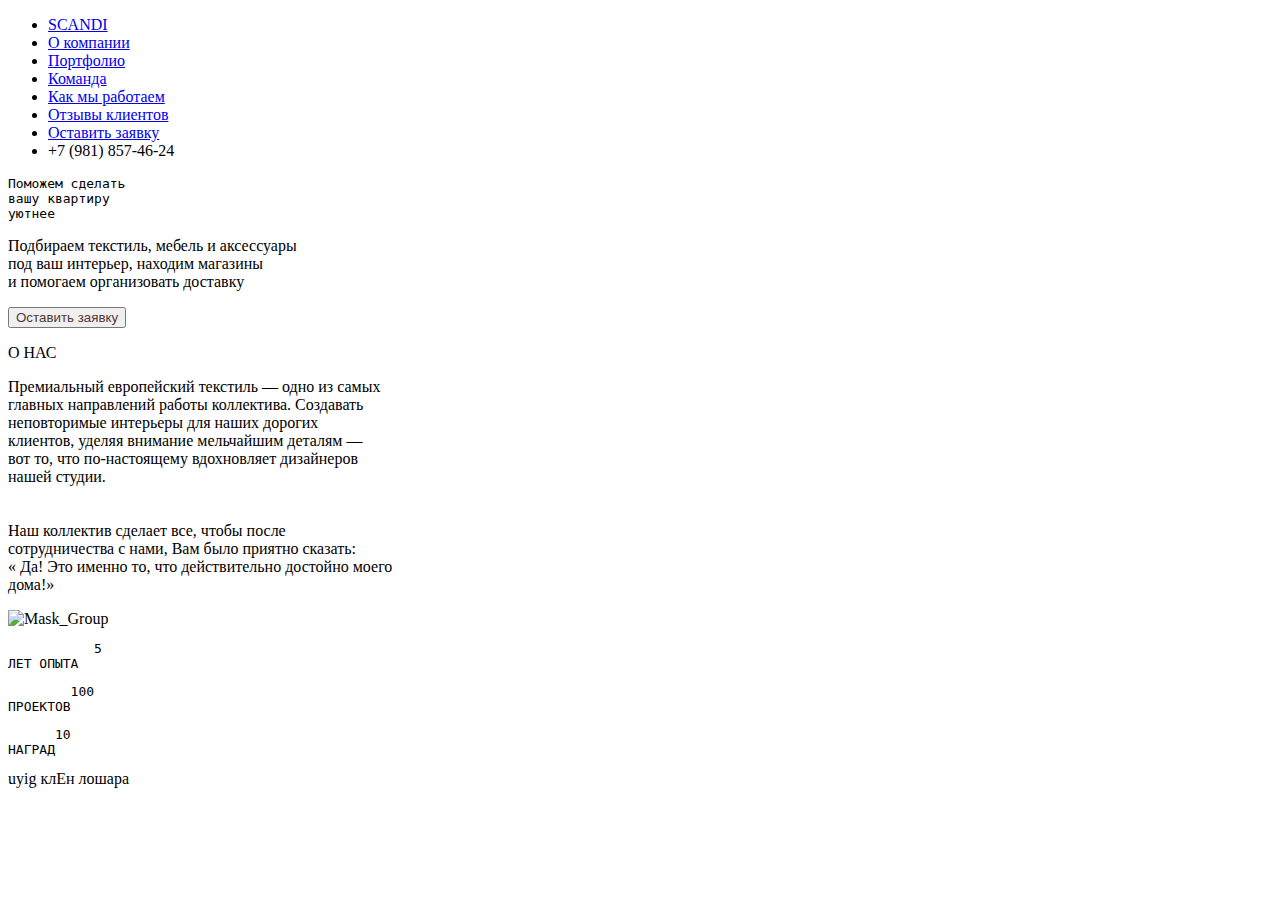
==== index.html @ 52a0a647 "Update index.html" ====
<!DOCTYPE html>
<html lang="ru">
<head>
    <meta charset="UTF-8">
    <meta http-equiv="X-UA-Compatible" content="IE=edge">
    <meta name="viewport" content="width=device-width, initial-scale=1.0">
    <title>Marafon</title>
    <link href="/css/style.css" rel="stylesheet" type="text/css">
    <link rel="preconnect" href="https://fonts.googleapis.com">
    <link rel="preconnect" href="https://fonts.gstatic.com" crossorigin>
    <link href="https://fonts.googleapis.com/css2?family=Montserrat:wght@100;300;400;500;600;700;800;900&display=swap" rel="stylesheet">
</head>
<body>
    <header class="header">
        <div class="wrapper">
        <div class="header__wrapper">
        <div class="logo">
        </div>

        <nav class="header__nav">
            <ul class="header__list">
                <li class="item">
                    <a href="#!" class="link">SCANDI</a>
                </li>
                <li class="item">
                <a href="#!" class="link">О компании</a>
                </li>
                <li class="item">
                 <a href="#!" class="link">Портфолио</a>
                </li>
                <li class="item">
                   <a href="#!" class="link">Команда</a>
                </li>
                <li class="item">
                    <a href="#!" class="link">Как мы работаем</a>
                </li>
                <li class="item">
                    <a href="#!"class="link">Отзывы клиентов</a>
                </li>
                <li class="item__lost">
                    <a href="!#" class="link">Оставить заявку</a>
                </li>
                <li class="item__number">
                    +7 (981) 857-46-24
                </li>
            </ul>
        </nav>
        </div>
        </div>
    </header>
    <main>
        <pre class="headline">Поможем сделать<br>вашу квартиру<br>уютнее</pre>
        <p class="underline">Подбираем текстиль, мебель и аксессуары<br>
            под ваш интерьер, находим магазины<br>
                и помогаем организовать доставку </p>
                <form>
                <button class="button" style="color: #533738;" formaction="#!">Оставить заявку</button>
                </form>
                    <section class="for__us__main">
                        <p class="for__us">О НАС</p>
                            <p class="title__us">Премиальный европейский текстиль — одно из самых<br>главных направлений работы коллектива. Создавать<br>неповторимые интерьеры для наших дорогих<br>клиентов, уделяя внимание мельчайшим деталям —<br>вот то,  что по-настоящему вдохновляет дизайнеров<br>нашей студии.<br>
                                <br>
                                <br>
                        Наш коллектив сделает все, чтобы после<br>сотрудничества с нами,  Вам было приятно сказать:<br>
                    « Да! Это именно то, что действительно достойно моего<br> дома!»</p>
                <div class="image__us">
            <img src="/img/Mask_Group.jpg" alt="Mask_Group">
        </div>
    </section>
    <div class="experience">
        <section class="_experience__section">
        <pre class="experience__title" >           5<br>ЛЕТ ОПЫТА</pre>
        <pre class="experience__title">        100<br>ПРОЕКТОВ</pre>
        <pre class="experience__title">      10<br>НАГРАД</pre>
        </section>
    </div>

uyig
клЕн лошара 

    </main>
</body>
</html>
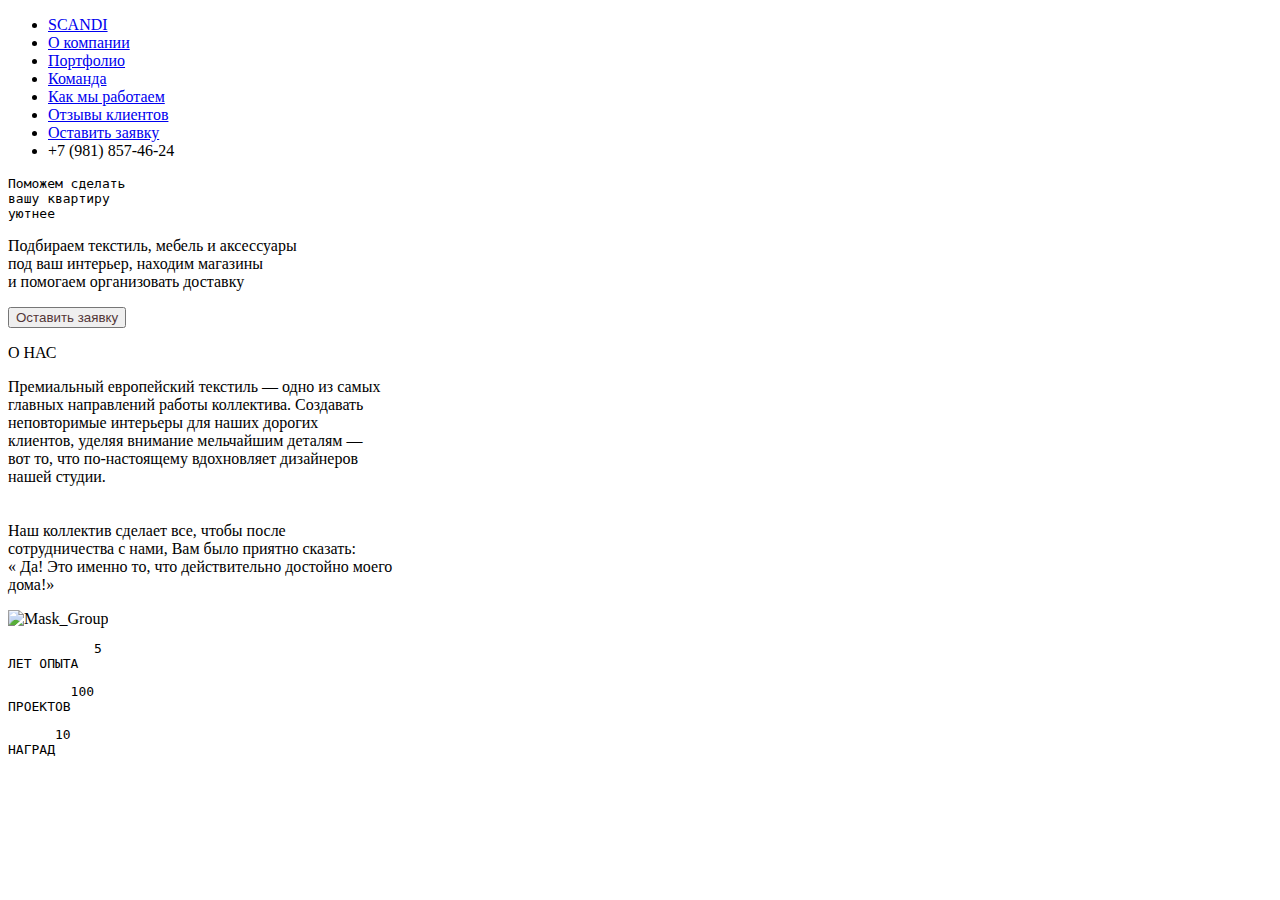
==== commit 04bd071e: "Update index.html" ====
--- a/index.html
+++ b/index.html
@@ -74,10 +74,6 @@
         <pre class="experience__title">      10<br>НАГРАД</pre>
         </section>
     </div>
-
-uyig
-клЕн лошара 
-
     </main>
 </body>
 </html>
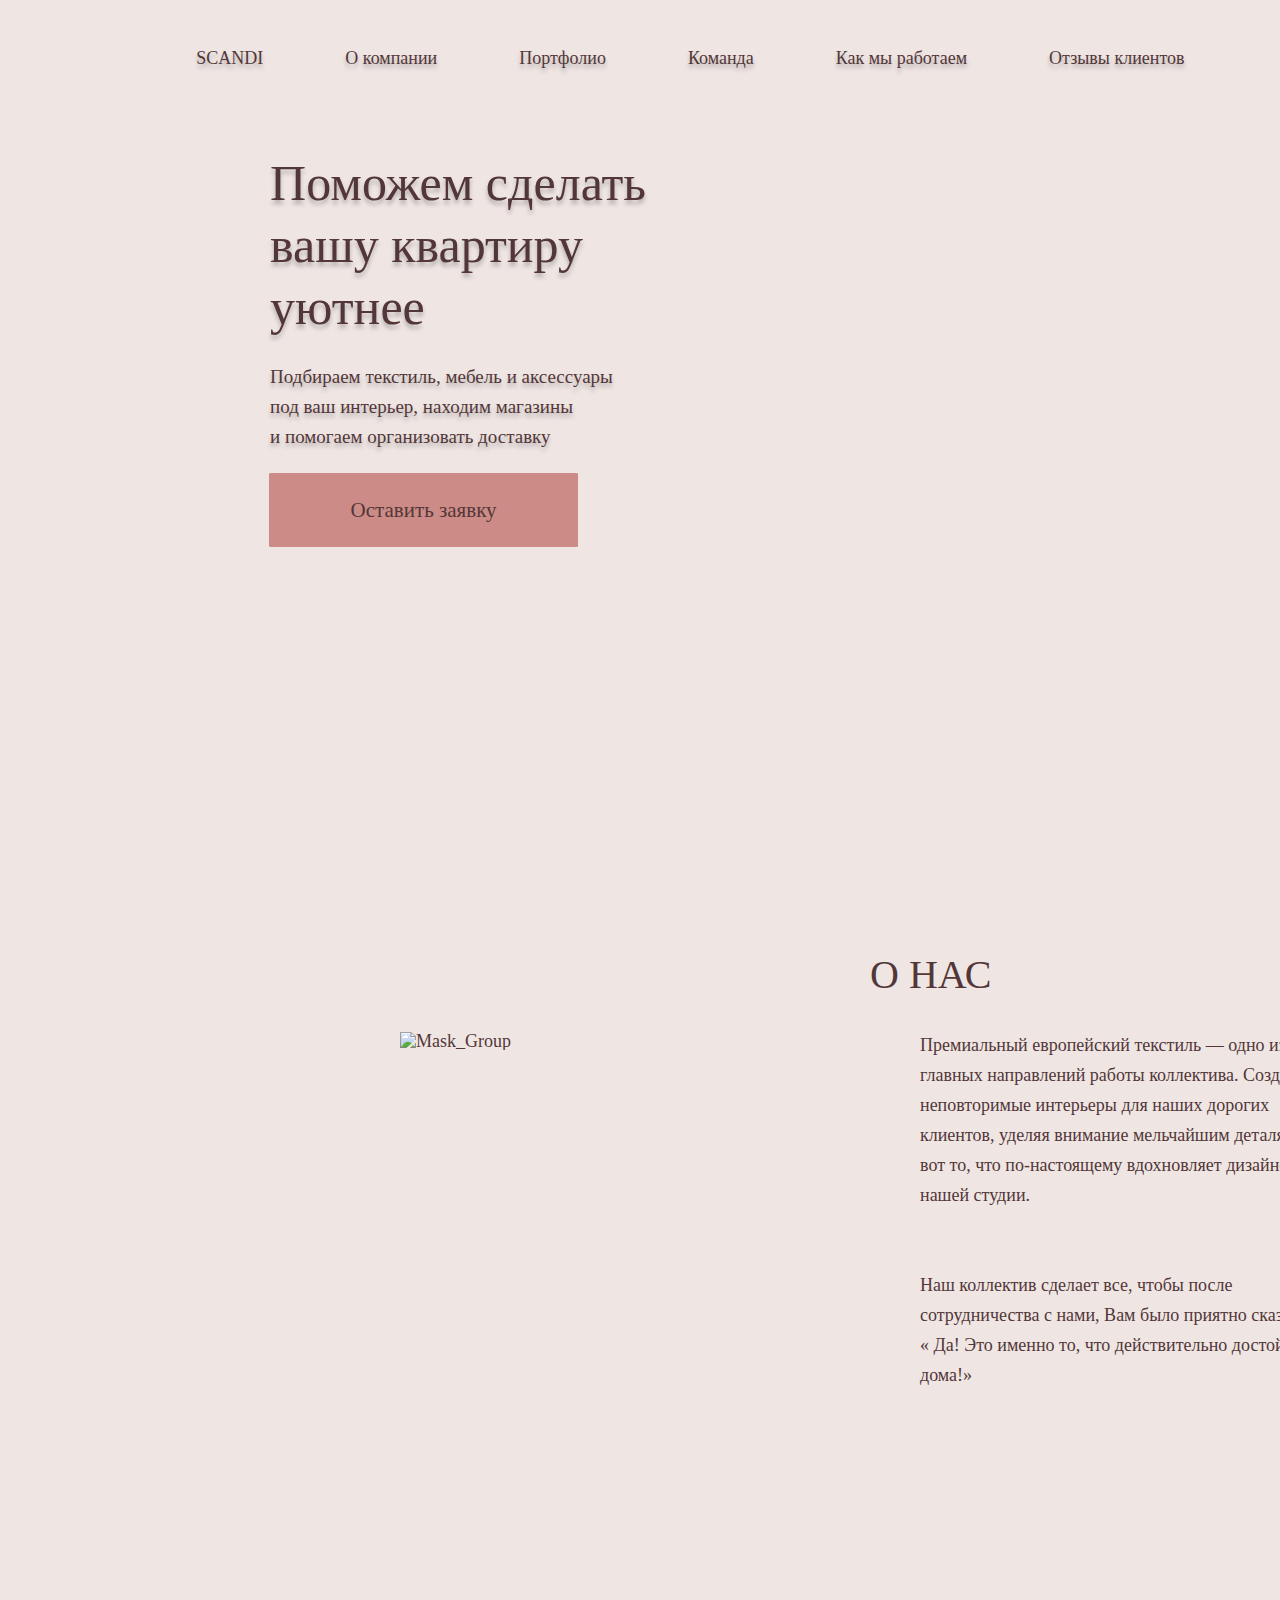
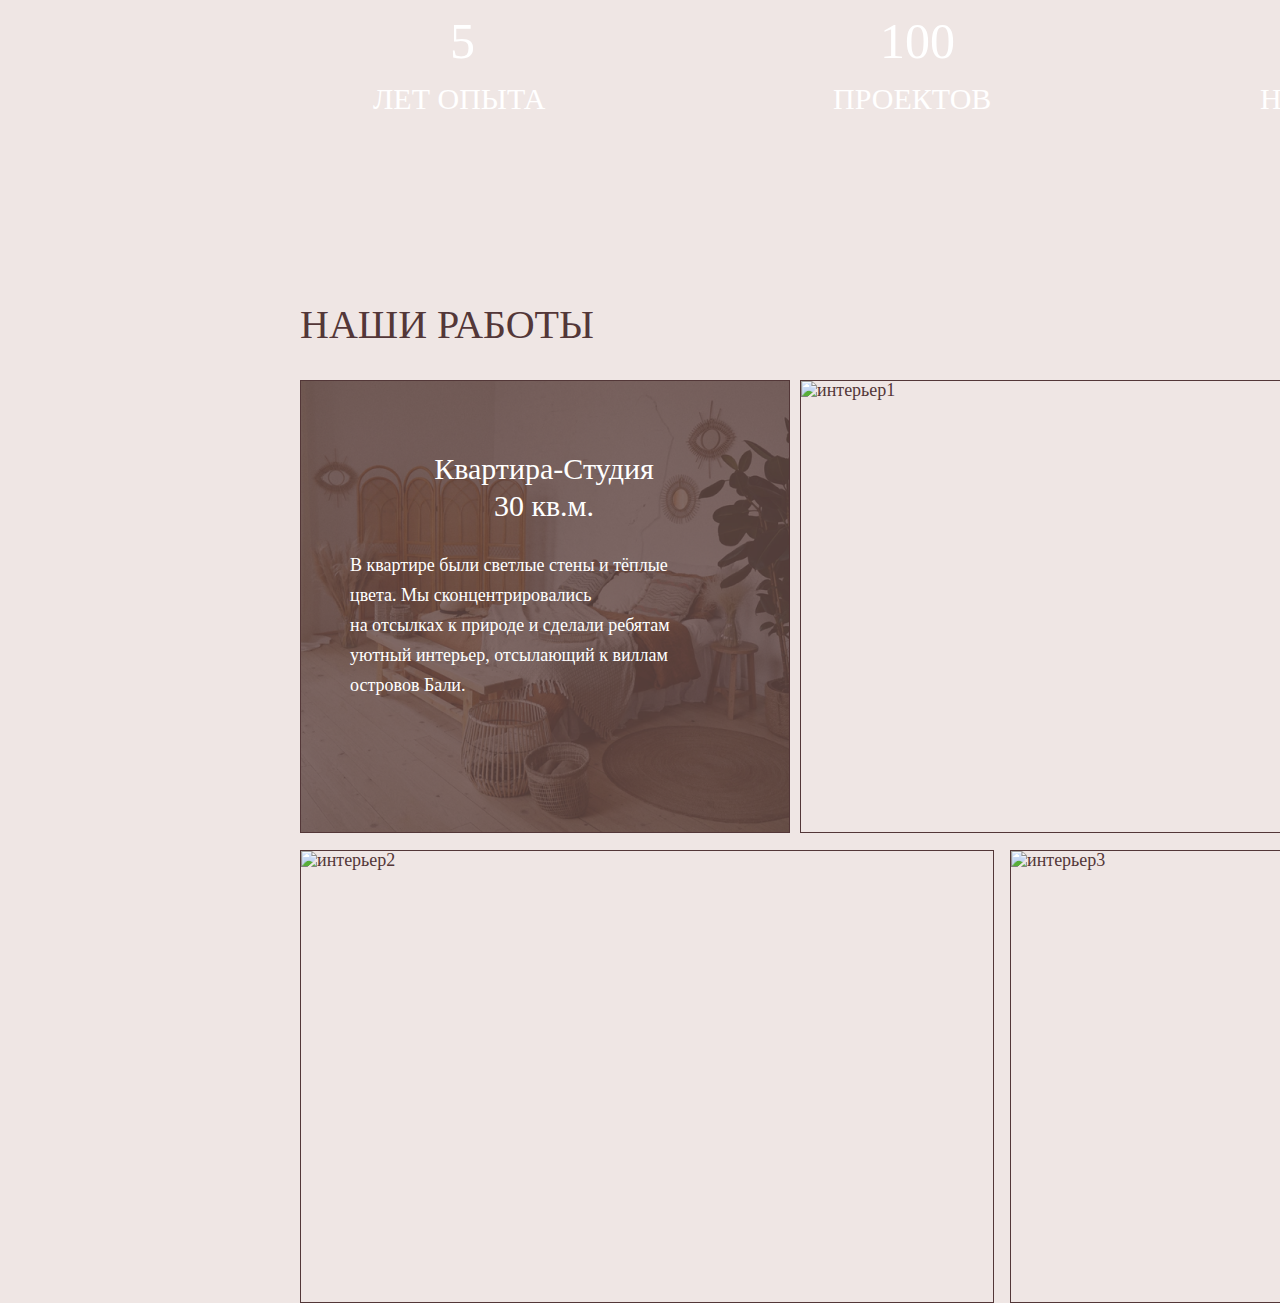
==== commit 075ca413: "update3" ====
--- a/index.html
+++ b/index.html
@@ -69,10 +69,28 @@
     </section>
     <div class="experience">
         <section class="_experience__section">
-        <pre class="experience__title" >           5<br>ЛЕТ ОПЫТА</pre>
-        <pre class="experience__title">        100<br>ПРОЕКТОВ</pre>
-        <pre class="experience__title">      10<br>НАГРАД</pre>
+        <h1 class="experience__title" >5</h1>
+        <pre class="experience__under">ЛЕТ ОПЫТА</pre>
+        <h1 class="experience__title2">100</h1>
+        <pre class="experience__under2">ПРОЕКТОВ</pre>
+        <h1 class="experience__title3">10</h1>
+        <pre class="experience__under3">НАГРАД</pre>
         </section>
+    </div>
+    <div class="our__jobs">
+        <h2 class="h2_jobs">НАШИ РАБОТЫ</h2>
+        <img src="/img/Rectangle 145.png" alt="Квартира-Студия" class="Mask145">
+        <pre class="Mask145__title">Квартира-Студия
+30 кв.м.
+        </pre>
+        <pre class="Mask145__under">В квартире были светлые стены и тёплые 
+цвета. Мы сконцентрировались
+на отсылках к природе и сделали ребятам
+уютный интерьер, отсылающий к виллам
+островов Бали.</pre>
+        <img src="/img/Rectangle 134.jpg" alt="интерьер1" class="img134">
+        <img src="/img/Rectangle 132.jpg" alt="интерьер2" class="img132">
+        <img src="/img/image 56.jpg" alt="интерьер3" class="img56">
     </div>
     </main>
 </body>
--- a/css/style.css
+++ b/css/style.css
@@ -0,0 +1,799 @@
+/* http://meyerweb.com/eric/tools/css/reset/
+   v2.0-modified | 20110126
+   License: none (public domain)
+*/
+
+html, body, div, span, applet, object, iframe,
+h1, h2, h3, h4, h5, h6, p, blockquote, pre,
+a, abbr, acronym, address, big, cite, code,
+del, dfn, em, img, ins, kbd, q, s, samp,
+small, strike, strong, sub, sup, tt, var,
+b, u, i, center,
+dl, dt, dd, ol, ul, li,
+fieldset, form, label, legend,
+table, caption, tbody, tfoot, thead, tr, th, td,
+article, aside, canvas, details, embed,
+figure, figcaption, footer, header, hgroup,
+menu, nav, output, ruby, section, summary,
+time, mark, audio, video {
+  margin: 0;
+	padding: 0;
+	border: 0;
+	font-size: 100%;
+	font: inherit;
+	vertical-align: baseline;
+}
+
+/* make sure to set some focus styles for accessibility */
+:focus {
+    outline: 0;
+}
+
+/* HTML5 display-role reset for older browsers */
+article, aside, details, figcaption, figure,
+footer, header, hgroup, menu, nav, section {
+	display: block;
+}
+
+body {
+	line-height: 1;
+}
+
+ol, ul {
+	list-style: none;
+}
+
+blockquote, q {
+	quotes: none;
+}
+
+blockquote:before, blockquote:after,
+q:before, q:after {
+	content: '';
+	content: none;
+}
+
+table {
+	border-collapse: collapse;
+	border-spacing: 0;
+}
+
+input[type=search]::-webkit-search-cancel-button,
+input[type=search]::-webkit-search-decoration,
+input[type=search]::-webkit-search-results-button,
+input[type=search]::-webkit-search-results-decoration {
+    -webkit-appearance: none;
+    -moz-appearance: none;
+}
+
+input[type=search] {
+    -webkit-appearance: none;
+    -moz-appearance: none;
+    -webkit-box-sizing: content-box;
+    -moz-box-sizing: content-box;
+    box-sizing: content-box;
+}
+
+textarea {
+    overflow: auto;
+    vertical-align: top;
+    resize: vertical;
+}
+
+/**
+ * Correct `inline-block` display not defined in IE 6/7/8/9 and Firefox 3.
+ */
+
+audio,
+canvas,
+video {
+    display: inline-block;
+    *display: inline;
+    *zoom: 1;
+    max-width: 100%;
+}
+
+/**
+ * Prevent modern browsers from displaying `audio` without controls.
+ * Remove excess height in iOS 5 devices.
+ */
+
+audio:not([controls]) {
+    display: none;
+    height: 0;
+}
+
+/**
+ * Address styling not present in IE 7/8/9, Firefox 3, and Safari 4.
+ * Known issue: no IE 6 support.
+ */
+
+[hidden] {
+    display: none;
+}
+
+/**
+ * 1. Correct text resizing oddly in IE 6/7 when body `font-size` is set using
+ *    `em` units.
+ * 2. Prevent iOS text size adjust after orientation change, without disabling
+ *    user zoom.
+ */
+
+html {
+    font-size: 100%; /* 1 */
+    -webkit-text-size-adjust: 100%; /* 2 */
+    -ms-text-size-adjust: 100%; /* 2 */
+}
+
+/**
+ * Address `outline` inconsistency between Chrome and other browsers.
+ */
+
+a:focus {
+    outline: thin dotted;
+}
+
+/**
+ * Improve readability when focused and also mouse hovered in all browsers.
+ */
+
+a:active,
+a:hover {
+    outline: 0;
+}
+
+/**
+ * 1. Remove border when inside `a` element in IE 6/7/8/9 and Firefox 3.
+ * 2. Improve image quality when scaled in IE 7.
+ */
+
+img {
+    border: 0; /* 1 */
+    -ms-interpolation-mode: bicubic; /* 2 */
+}
+
+/**
+ * Address margin not present in IE 6/7/8/9, Safari 5, and Opera 11.
+ */
+
+figure {
+    margin: 0;
+}
+
+/**
+ * Correct margin displayed oddly in IE 6/7.
+ */
+
+form {
+    margin: 0;
+}
+
+/**
+ * Define consistent border, margin, and padding.
+ */
+
+fieldset {
+    border: 1px solid #c0c0c0;
+    margin: 0 2px;
+    padding: 0.35em 0.625em 0.75em;
+}
+
+/**
+ * 1. Correct color not being inherited in IE 6/7/8/9.
+ * 2. Correct text not wrapping in Firefox 3.
+ * 3. Correct alignment displayed oddly in IE 6/7.
+ */
+
+legend {
+    border: 0; /* 1 */
+    padding: 0;
+    white-space: normal; /* 2 */
+    *margin-left: -7px; /* 3 */
+}
+
+/**
+ * 1. Correct font size not being inherited in all browsers.
+ * 2. Address margins set differently in IE 6/7, Firefox 3+, Safari 5,
+ *    and Chrome.
+ * 3. Improve appearance and consistency in all browsers.
+ */
+
+button,
+input,
+select,
+textarea {
+    font-size: 100%; /* 1 */
+    margin: 0; /* 2 */
+    vertical-align: baseline; /* 3 */
+    *vertical-align: middle; /* 3 */
+}
+
+/**
+ * Address Firefox 3+ setting `line-height` on `input` using `!important` in
+ * the UA stylesheet.
+ */
+
+button,
+input {
+    line-height: normal;
+}
+
+/**
+ * Address inconsistent `text-transform` inheritance for `button` and `select`.
+ * All other form control elements do not inherit `text-transform` values.
+ * Correct `button` style inheritance in Chrome, Safari 5+, and IE 6+.
+ * Correct `select` style inheritance in Firefox 4+ and Opera.
+ */
+
+button,
+select {
+    text-transform: none;
+}
+
+/**
+ * 1. Avoid the WebKit bug in Android 4.0.* where (2) destroys native `audio`
+ *    and `video` controls.
+ * 2. Correct inability to style clickable `input` types in iOS.
+ * 3. Improve usability and consistency of cursor style between image-type
+ *    `input` and others.
+ * 4. Remove inner spacing in IE 7 without affecting normal text inputs.
+ *    Known issue: inner spacing remains in IE 6.
+ */
+
+button,
+html input[type="button"], /* 1 */
+input[type="reset"],
+input[type="submit"] {
+    -webkit-appearance: button; /* 2 */
+    cursor: pointer; /* 3 */
+    *overflow: visible;  /* 4 */
+}
+
+/**
+ * Re-set default cursor for disabled elements.
+ */
+
+button[disabled],
+html input[disabled] {
+    cursor: default;
+}
+
+/**
+ * 1. Address box sizing set to content-box in IE 8/9.
+ * 2. Remove excess padding in IE 8/9.
+ * 3. Remove excess padding in IE 7.
+ *    Known issue: excess padding remains in IE 6.
+ */
+
+input[type="checkbox"],
+input[type="radio"] {
+    box-sizing: border-box; /* 1 */
+    padding: 0; /* 2 */
+    *height: 13px; /* 3 */
+    *width: 13px; /* 3 */
+}
+
+/**
+ * 1. Address `appearance` set to `searchfield` in Safari 5 and Chrome.
+ * 2. Address `box-sizing` set to `border-box` in Safari 5 and Chrome
+ *    (include `-moz` to future-proof).
+ */
+
+input[type="search"] {
+    -webkit-appearance: textfield; /* 1 */
+    -moz-box-sizing: content-box;
+    -webkit-box-sizing: content-box; /* 2 */
+    box-sizing: content-box;
+}
+
+/**
+ * Remove inner padding and search cancel button in Safari 5 and Chrome
+ * on OS X.
+ */
+
+input[type="search"]::-webkit-search-cancel-button,
+input[type="search"]::-webkit-search-decoration {
+    -webkit-appearance: none;
+}
+
+/**
+ * Remove inner padding and border in Firefox 3+.
+ */
+
+button::-moz-focus-inner,
+input::-moz-focus-inner {
+    border: 0;
+    padding: 0;
+}
+
+/**
+ * 1. Remove default vertical scrollbar in IE 6/7/8/9.
+ * 2. Improve readability and alignment in all browsers.
+ */
+
+textarea {
+    overflow: auto; /* 1 */
+    vertical-align: top; /* 2 */
+}
+
+/**
+ * Remove most spacing between table cells.
+ */
+
+table {
+    border-collapse: collapse;
+    border-spacing: 0;
+}
+
+html,
+button,
+input,
+select,
+textarea {
+    color: #222;
+}
+
+
+::-moz-selection {
+    background: #b3d4fc;
+    text-shadow: none;
+}
+
+::selection {
+    background: #b3d4fc;
+    text-shadow: none;
+}
+
+img {
+    vertical-align: middle;
+}
+
+fieldset {
+    border: 0;
+    margin: 0;
+    padding: 0;
+}
+
+textarea {
+    resize: vertical;
+}
+
+.chromeframe {
+    margin: 0.2em 0;
+    background: #ccc;
+    color: #000;
+    padding: 0.2em 0;
+}
+
+
+
+
+
+/* montserrat-100 - latin */
+@font-face {
+    font-family: 'Montserrat';
+    font-style: normal;
+    font-weight: 100;
+    src: local(''),
+         url('../fonts/montserrat-v25-latin-100.woff2') format('woff2'), /* Chrome 26+, Opera 23+, Firefox 39+ */
+         url('../fonts/montserrat-v25-latin-100.woff') format('woff'); /* Chrome 6+, Firefox 3.6+, IE 9+, Safari 5.1+ */
+  }
+  /* montserrat-200 - latin */
+  @font-face {
+    font-family: 'Montserrat';
+    font-style: normal;
+    font-weight: 200;
+    src: local(''),
+         url('../fonts/montserrat-v25-latin-200.woff2') format('woff2'), /* Chrome 26+, Opera 23+, Firefox 39+ */
+         url('../fonts/montserrat-v25-latin-200.woff') format('woff'); /* Chrome 6+, Firefox 3.6+, IE 9+, Safari 5.1+ */
+  }
+  /* montserrat-300 - latin */
+  @font-face {
+    font-family: 'Montserrat';
+    font-style: normal;
+    font-weight: 300;
+    src: local(''),
+         url('../fonts/montserrat-v25-latin-300.woff2') format('woff2'), /* Chrome 26+, Opera 23+, Firefox 39+ */
+         url('../fonts/montserrat-v25-latin-300.woff') format('woff'); /* Chrome 6+, Firefox 3.6+, IE 9+, Safari 5.1+ */
+  }
+  /* montserrat-regular - latin */
+  @font-face {
+    font-family: 'Montserrat';
+    font-style: normal;
+    font-weight: 400;
+    src: local(''),
+         url('../fonts/montserrat-v25-latin-regular.woff2') format('woff2'), /* Chrome 26+, Opera 23+, Firefox 39+ */
+         url('../fonts/montserrat-v25-latin-regular.woff') format('woff'); /* Chrome 6+, Firefox 3.6+, IE 9+, Safari 5.1+ */
+  }
+  /* montserrat-500 - latin */
+  @font-face {
+    font-family: 'Montserrat';
+    font-style: normal;
+    font-weight: 500;
+    src: local(''),
+         url('../fonts/montserrat-v25-latin-500.woff2') format('woff2'), /* Chrome 26+, Opera 23+, Firefox 39+ */
+         url('../fonts/montserrat-v25-latin-500.woff') format('woff'); /* Chrome 6+, Firefox 3.6+, IE 9+, Safari 5.1+ */
+  }
+  /* montserrat-600 - latin */
+  @font-face {
+    font-family: 'Montserrat';
+    font-style: normal;
+    font-weight: 600;
+    src: local(''),
+         url('../fonts/montserrat-v25-latin-600.woff2') format('woff2'), /* Chrome 26+, Opera 23+, Firefox 39+ */
+         url('../fonts/montserrat-v25-latin-600.woff') format('woff'); /* Chrome 6+, Firefox 3.6+, IE 9+, Safari 5.1+ */
+  }
+  /* montserrat-700 - latin */
+  @font-face {
+    font-family: 'Montserrat';
+    font-style: normal;
+    font-weight: 700;
+    src: local(''),
+         url('../fonts/montserrat-v25-latin-700.woff2') format('woff2'), /* Chrome 26+, Opera 23+, Firefox 39+ */
+         url('../fonts/montserrat-v25-latin-700.woff') format('woff'); /* Chrome 6+, Firefox 3.6+, IE 9+, Safari 5.1+ */
+  }
+  /* montserrat-800 - latin */
+  @font-face {
+    font-family: 'Montserrat';
+    font-style: normal;
+    font-weight: 800;
+    src: local(''),
+         url('../fonts/montserrat-v25-latin-800.woff2') format('woff2'), /* Chrome 26+, Opera 23+, Firefox 39+ */
+         url('../fonts/montserrat-v25-latin-800.woff') format('woff'); /* Chrome 6+, Firefox 3.6+, IE 9+, Safari 5.1+ */
+  }
+  /* montserrat-900 - latin */
+  @font-face {
+    font-family: 'Montserrat';
+    font-style: normal;
+    font-weight: 900;
+    src: local(''),
+         url('../fonts/montserrat-v25-latin-900.woff2') format('woff2'), /* Chrome 26+, Opera 23+, Firefox 39+ */
+         url('../fonts/montserrat-v25-latin-900.woff') format('woff'); /* Chrome 6+, Firefox 3.6+, IE 9+, Safari 5.1+ */
+  }
+  body {
+    margin: 0;
+    padding: 0;
+    font-size: 18px;
+    font-family: 'Montserrat';
+    color: #533738;
+    background-image: url(/img/back.png);
+    background-repeat: no-repeat;
+    background-size: 1900px 900px;
+    background-attachment:scroll;
+    background-color: #EFE6E4;
+  }
+
+
+/* Header Start */
+
+.logo {
+    position: absolute;
+    top: 30px;
+    left: -13px;
+    width: 25px;
+    height: 34px;
+    margin-left: 83px;
+    background-image: url(/img/svg/logo.svg);
+    background-repeat: no-repeat;
+    background-size: 35px;
+    }
+.logo:active, .logo:focus, .logo:hover{
+    opacity: .75;
+}
+.item{
+    margin-right: 82px;
+    text-shadow: 0px 4px 4px rgba(0, 0, 0, 0.25);
+    
+}
+
+.item:last-child{
+    margin-right: 0;
+
+}
+.item__lost{
+    position: absolute;
+    width: 1201.28px;
+    height: 25px;
+    left: 1170px;
+    top: 0px;
+}
+.item__number{
+    position: absolute;
+    width: 1201.28px;
+    height: 25px;
+    left: 1370px;
+    top: 5px;
+}
+.wrapper{
+    max-width: 1500px;
+    margin: 0 auto;
+    }
+.header__wrapper{
+    max-width: 1300px;
+    display: flex;
+    flex-wrap: wrap;
+    align-items: flex-end;
+    justify-content: space-between;
+    padding-top: 37px;
+    padding-right: 30px;
+    position: absolute;
+    width: 1201.28px;
+    height: 25px;
+    left: 98px;
+    top: 10px;
+
+    }
+.header{
+    top: 0;
+    left: 0;
+    width: 1200;
+        }
+.header__list{
+    display: flex;
+    flex-wrap: wrap;
+    position: absolute;
+    width: 1201.28px;
+    height: 25px;
+    left: 98.32px;
+    top: 36px;
+    }
+.link{
+    font-size: 18px;
+    line-height: 24px;
+    color:#533738;
+    text-decoration:none;
+}
+.link:hover, .link:active, .link:focus{
+    opacity: .75;
+}
+/* Header End */
+
+.headline{
+    font-family: 'Montserrat';
+    position: absolute;
+    font-weight: 400;
+    font-size:  50px;
+    line-height: 62px;
+    width: 534.02px;
+    height: 186px;
+    left: 270.08px;
+    top: 152px;
+    text-shadow: 0px 4px 4px rgba(0, 0, 0, 0.25);
+}
+.underline{
+    position: absolute;
+    width: 493.57px;
+    height: 90px;
+    left: 270.08px;
+    top: 362px;
+
+    font-family: 'Montserrat';
+    font-style: normal;
+    font-weight: 400;
+    font-size: 19px;
+    line-height: 30px;
+    text-shadow: 0px 4px 4px rgba(0, 0, 0, 0.25);
+}
+.button{
+    position: absolute;
+    width: 309.14px;
+    height: 74px;
+    left: 269px;
+    top: 473px;
+    background: #CC8B86;
+
+    font-family: 'Montserrat';
+    font-style: normal;
+    font-weight: 500;
+    font-size: 21px;
+    line-height: 24px;
+    border: 1px solid #CC8B86;
+    border-radius: 1%;
+}
+.button:active, .button:focus, .button:hover{
+    opacity: .75;
+
+}
+.for__us{
+    position: absolute;
+    width: 136px;
+    height: 50px;
+    left: 870px;
+    top: 950px;
+    
+    font-family: 'Montserrat';
+    font-style: normal;
+    font-weight: 400;
+    font-size: 40px;
+    line-height: 50px;
+    text-transform: uppercase;
+}
+.title__us{
+    position: absolute;
+    width: 528px;
+    height: 330px;
+    left: 920px;
+    top: 1030px;
+    line-height: 30px;
+    text-align: left;
+    font-size: 18px;
+
+}
+.image__us{
+    position: absolute;
+    width: 528px;
+    height: 330px;
+    left: 400px;
+    top: 1030px;
+    width: 444px;
+    height: 465px;
+}
+.experience{
+    background-image: url(/img/Rectangle\ 137.png);
+    background-attachment: scroll;
+
+    position: absolute;
+    width: 1400px;
+    height: 273px;
+    left: 200px;
+    top: 1520px;    
+}
+.experience__title:nth-child(1){
+    position: absolute;
+    width: 29px;
+    height: 62px;
+    left: 250px;
+    top: 90px;
+    font-family: 'Montserrat';
+    font-style: normal;
+    font-weight: 400;
+    font-size: 50px;
+    line-height: 62px;
+    color: white;
+}
+.experience__under{
+    position: absolute;
+    width: 29px;
+    height: 62px;
+    left: 173px;
+    top: 160px;
+
+    font-family: 'Montserrat';
+    font-style: normal;
+    font-weight: 500;
+    font-size: 30px;
+    line-height: 37px;
+    color: white;
+
+}
+.experience__title2{
+    position: absolute;
+    width: 29px;
+    height: 62px;
+    left: 680px;
+    top: 90px;
+    font-family: 'Montserrat';
+    font-style: normal;
+    font-weight: 400;
+    font-size: 50px;
+    line-height: 62px;
+    color: white;
+}
+.experience__under2{
+    position: absolute;
+    width: 29px;
+    height: 62px;
+    left: 633px;
+    top: 160px;
+
+    font-family: 'Montserrat';
+    font-style: normal;
+    font-weight: 500;
+    font-size: 30px;
+    line-height: 37px;
+    color: white;
+
+}
+.experience__title3{
+    position: absolute;
+    width: 29px;
+    height: 62px;
+    left: 1100px;
+    top: 90px;
+    font-family: 'Montserrat';
+    font-style: normal;
+    font-weight: 400;
+    font-size: 50px;
+    line-height: 62px;
+    color: white;
+}
+.experience__under3{
+    position: absolute;
+    width: 29px;
+    height: 62px;
+    left: 1060px;
+    top: 160px;
+
+    font-family: 'Montserrat';
+    font-style: normal;
+    font-weight: 500;
+    font-size: 30px;
+    line-height: 37px;
+    color: white;
+}
+.h2_jobs{
+    position: absolute;
+    width: 332px;
+    height: 50px;
+    left: 300px;
+    top: 1900px;
+
+    font-family: 'Montserrat';
+    font-weight: 400;
+    font-size: 40px;
+    line-height: 50px;
+    text-transform: uppercase;
+    color: #533738;
+}
+.Mask145{
+    position: absolute;
+    width: 488px;
+    height: 451px;
+    left: 300px;
+    top: 1980px;
+    border: 1px solid #533738;
+    background-image: url(/img/Mask_Group145.png);
+}
+.Mask145__title{
+    position: absolute;
+    width: 488px;
+    height: 451px;
+    left: 300px;
+    top: 2050px;
+    color: white;
+
+    font-family: 'Montserrat';
+    font-style: normal;
+    font-weight: 500;
+    font-size: 30px;
+    line-height: 37px;
+    text-align: center;
+}
+.Mask145__under{
+    position: absolute;
+    width: 488px;
+    height: 451px;
+    left: 350px;
+    top: 2150px;
+    color: white;
+
+    font-family: 'Montserrat';
+    font-style: normal;
+    font-weight: 400;
+    font-size: 18px;
+    line-height: 30px;
+}
+.img134{
+    position: absolute;
+    width: 692px;
+    height: 451px;
+    left: 800px;
+    top: 1980px;
+    border: 1px solid #533738;
+}
+.img132{
+    position: absolute;
+    width: 692px;
+    height: 451px;
+    left: 300px;
+    top: 2450px;
+    border: 1px solid #533738;
+}
+.img56{
+    position: absolute;
+    width: 488px;
+    height: 451px;
+    left: 1010px;
+    top: 2450px;
+    border: 1px solid #533738;
+}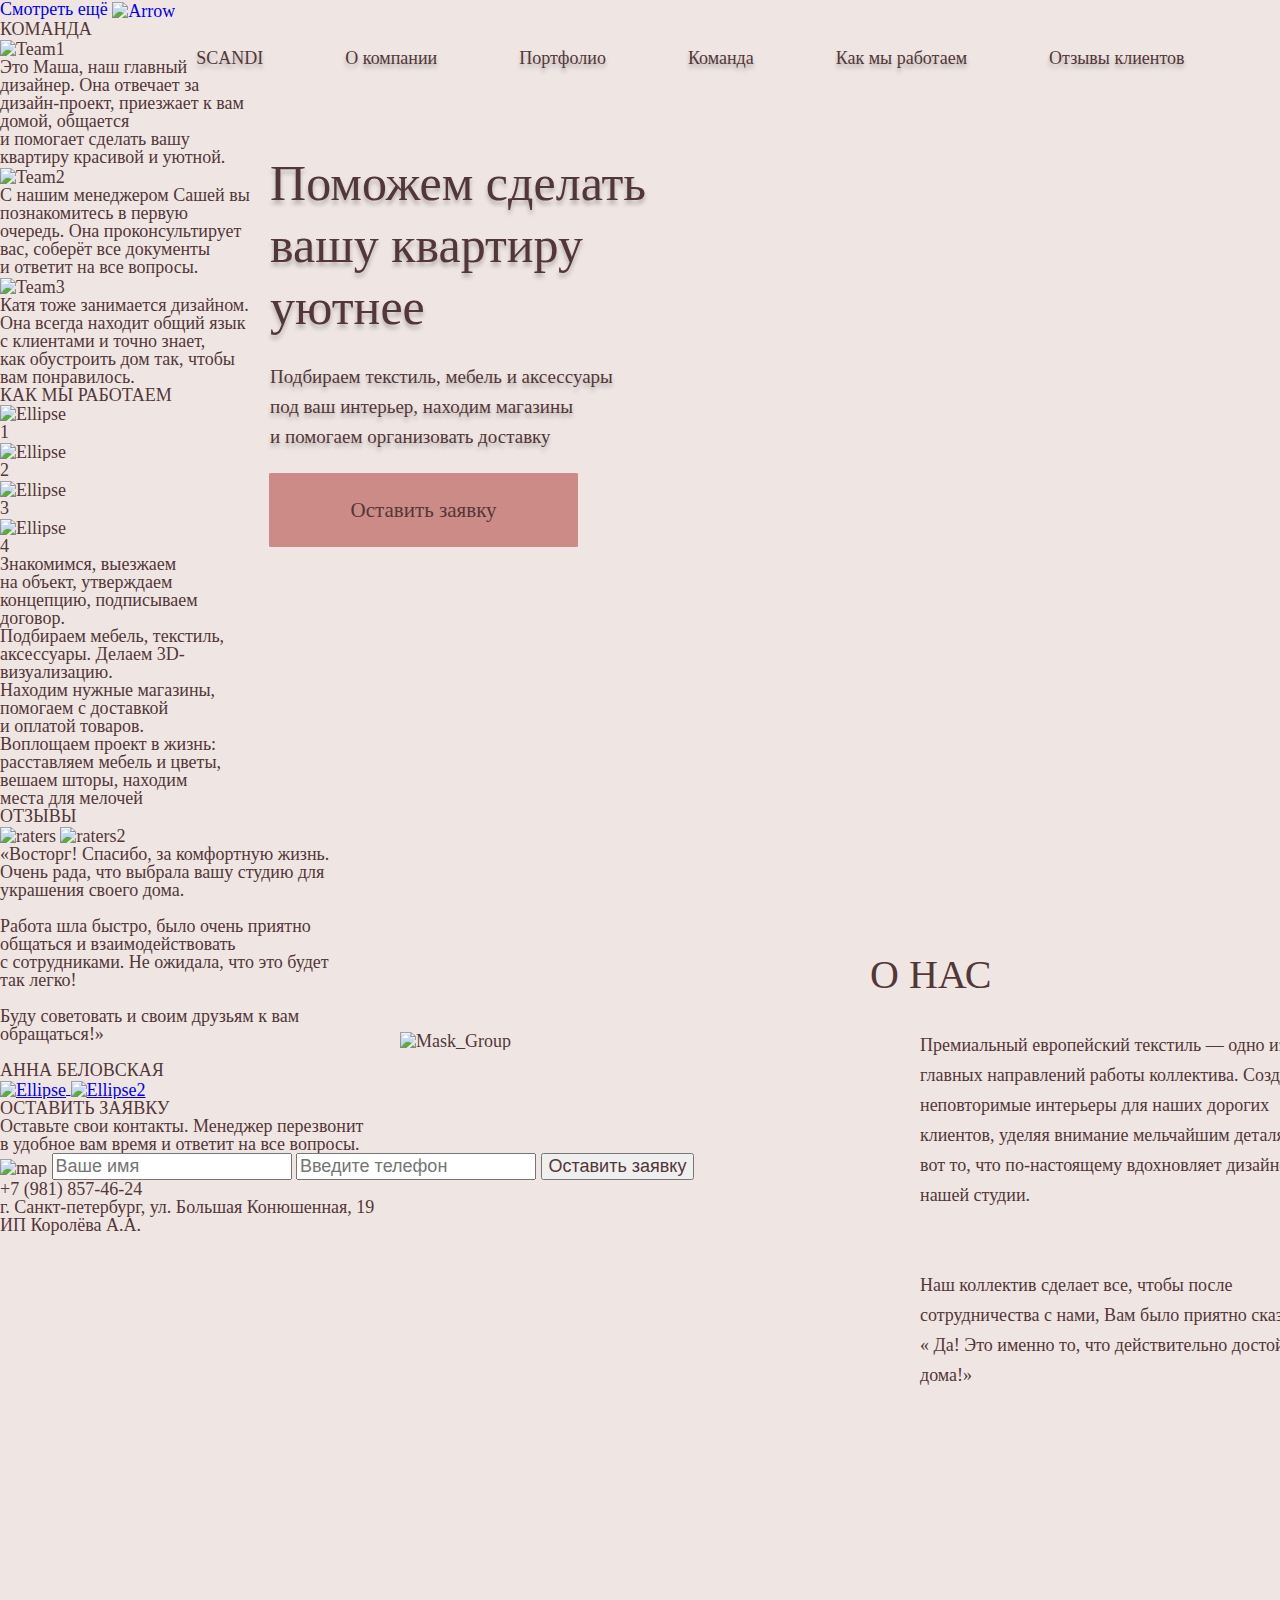
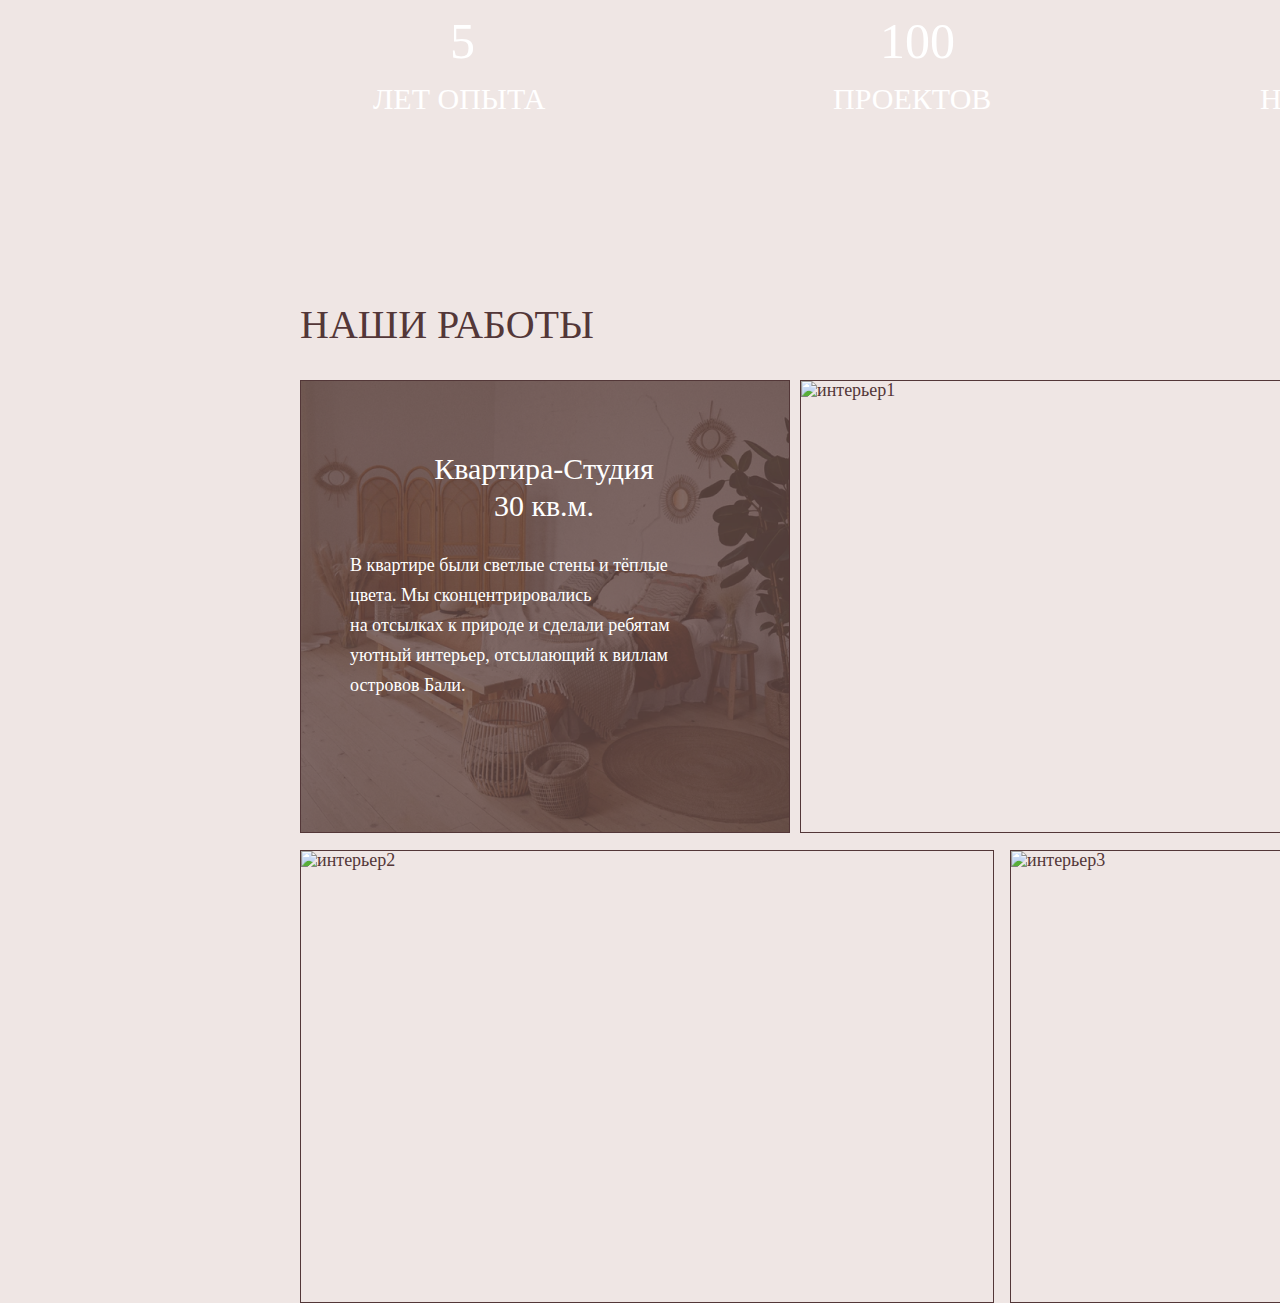
==== commit 1cae80a2: "Update index.html" ====
--- a/index.html
+++ b/index.html
@@ -38,7 +38,7 @@
                     <a href="#!"class="link">Отзывы клиентов</a>
                 </li>
                 <li class="item__lost">
-                    <a href="!#" class="link">Оставить заявку</a>
+                    <a href="#!" class="link">Оставить заявку</a>
                 </li>
                 <li class="item__number">
                     +7 (981) 857-46-24
@@ -69,12 +69,12 @@
     </section>
     <div class="experience">
         <section class="_experience__section">
-        <h1 class="experience__title" >5</h1>
-        <pre class="experience__under">ЛЕТ ОПЫТА</pre>
-        <h1 class="experience__title2">100</h1>
-        <pre class="experience__under2">ПРОЕКТОВ</pre>
-        <h1 class="experience__title3">10</h1>
-        <pre class="experience__under3">НАГРАД</pre>
+            <h1 class="experience__title" >5</h1>
+                <pre class="experience__under">ЛЕТ ОПЫТА</pre>
+                    <h1 class="experience__title2">100</h1>
+                    <pre class="experience__under2">ПРОЕКТОВ</pre>
+                <h1 class="experience__title3">10</h1>
+            <pre class="experience__under3">НАГРАД</pre>
         </section>
     </div>
     <div class="our__jobs">
@@ -89,16 +89,87 @@
 уютный интерьер, отсылающий к виллам
 островов Бали.</pre>
         <img src="/img/Rectangle 134.jpg" alt="интерьер1" class="img134">
-        <img src="/img/Rectangle 132.jpg" alt="интерьер2" class="img132">
+            <img src="/img/Rectangle 132.jpg" alt="интерьер2" class="img132">
         <img src="/img/image 56.jpg" alt="интерьер3" class="img56">
     </div>
+<span class="look__more">
+    <a href="#!"style="text-decoration:none" class="look__text">Смотреть ещё
+    <img src="/img/svg/Arrow 3.svg" alt="Arrow" class="look__arrow"></a>
+</span>
+    <div class="team">
+            <p class="team__h2">КОМАНДА</p>
+            <img src="/img/Team1.jpg" alt="Team1" class="team1">
+                <p class="team1__title">Это Маша, наш главный<br>дизайнер. Она отвечает за<br> дизайн-проект, приезжает к вам<br> домой, общается<br>
+                и помогает сделать вашу<br>квартиру красивой и уютной.</p>
+                    <img src="/img/Team2.jpg" alt="Team2" class="team2">
+                    <p class="team2__title">С нашим менеджером Сашей вы<br> познакомитесь в первую<br> очередь. Она проконсультирует<br> вас, соберёт все документы<br>
+                    и ответит на все вопросы.</p>
+                <img src="/img/Team3.jpg" alt="Team3" class="team3">
+         <p class="team3__title">Катя тоже занимается дизайном.<br>
+            Она всегда находит общий язык<br>
+            с клиентами и точно знает,<br>
+            как обустроить дом так, чтобы<br> вам понравилось.</p>
+    </div>
+    <div class="how__jobs">
+        <p class="how__title">КАК МЫ РАБОТАЕМ</p>
+            <img src="/img/svg/Ellipse 1.svg" alt="Ellipse" class="how__elips1">
+                <p class="how__number">1</p>
+                <img src="/img/svg/Ellipse 1.svg" alt="Ellipse" class="how__elips2">
+                    <p class="how__number2">2</p>
+                    <img src="/img/svg/Ellipse 1.svg" alt="Ellipse" class="how__elips3">
+                <p class="how__number3">3</p>
+            <img src="/img/svg/Ellipse 1.svg" alt="Ellipse" class="how__elips4">
+        <p class="how__number4">4</p>
+    <section class="how__under__section">
+        <p class="how__under1">Знакомимся, выезжаем<br>
+            на объект, утверждаем<br> концепцию, подписываем<br> договор.</p>
+        <p class="how__under2">Подбираем мебель, текстиль,<br> аксессуары. Делаем 3D-<br>
+            визуализацию.</p>
+            <p class="how__under3">Находим нужные магазины,<br> помогаем с доставкой<br>
+                и оплатой товаров.</p>
+            <p class="how__under4">Воплощаем проект в жизнь:<br>
+                расставляем мебель и цветы,<br> вешаем шторы, находим<br> места для мелочей</p>
+    </section>
+    </div>
+    <div class="raters">
+        <h2 class="raters__title">ОТЗЫВЫ</h2>
+        <img src="/img/Rectangle 141.png" alt="raters" class="raters-image1">
+        <img src="/img/image 62.jpg" alt="raters2" class="raters-image2">
+        <p class="raters__under">«Восторг! Спасибо, за комфортную жизнь.<br> Очень рада, что выбрала вашу студию для<br> украшения своего дома.
+            <br>
+            <br>
+            Работа шла быстро, было очень приятно<br> общаться и взаимодействовать<br>
+            с сотрудниками. Не ожидала, что это будет<br> так легко!
+            <br>
+            <br>
+            Буду советовать и своим друзьям к вам<br> обращаться!»
+            <br>
+            <br>
+            АННА БЕЛОВСКАЯ
+            </p>
+            <a href ="#!">
+                <img src="/img/svg/Group 199.svg" alt="Ellipse" class="elips__arrow">
+            </a>
+            <a href="#!">
+            <img src="/img/svg/Group 206.svg" alt="Ellipse2" class="elips__arrow2">
+            </a>
+        </div>
+        <div class="map__container">
+            <p class="map__title">ОСТАВИТЬ ЗАЯВКУ</p>
+            <p class="map__under">Оставьте свои контакты. Менеджер перезвонит<br>
+                в удобное вам время и ответит на все вопросы.</p>
+            <img src="/img/image 54.png" alt="map" class="map">
+            <input class="map__under__input" placeholder="Ваше имя"></input>
+            <input class="map__under__input2" placeholder="Введите телефон"></input>
+            <button class="button2" style="color: #533738;" formaction="#!">Оставить заявку</button>
+        </div>
     </main>
+    <footer>
+        <p class="footer__number">+7 (981) 857-46-24</p>
+        <pre class="footer__town">г. Санкт-петербург, ул. Большая Конюшенная, 19</pre>
+        <pre class="footer__lastname">ИП Королёва А.А.
+
+        </pre>
+    </footer>
 </body>
-</html>
-
-
-
-
-
-
-
+</html>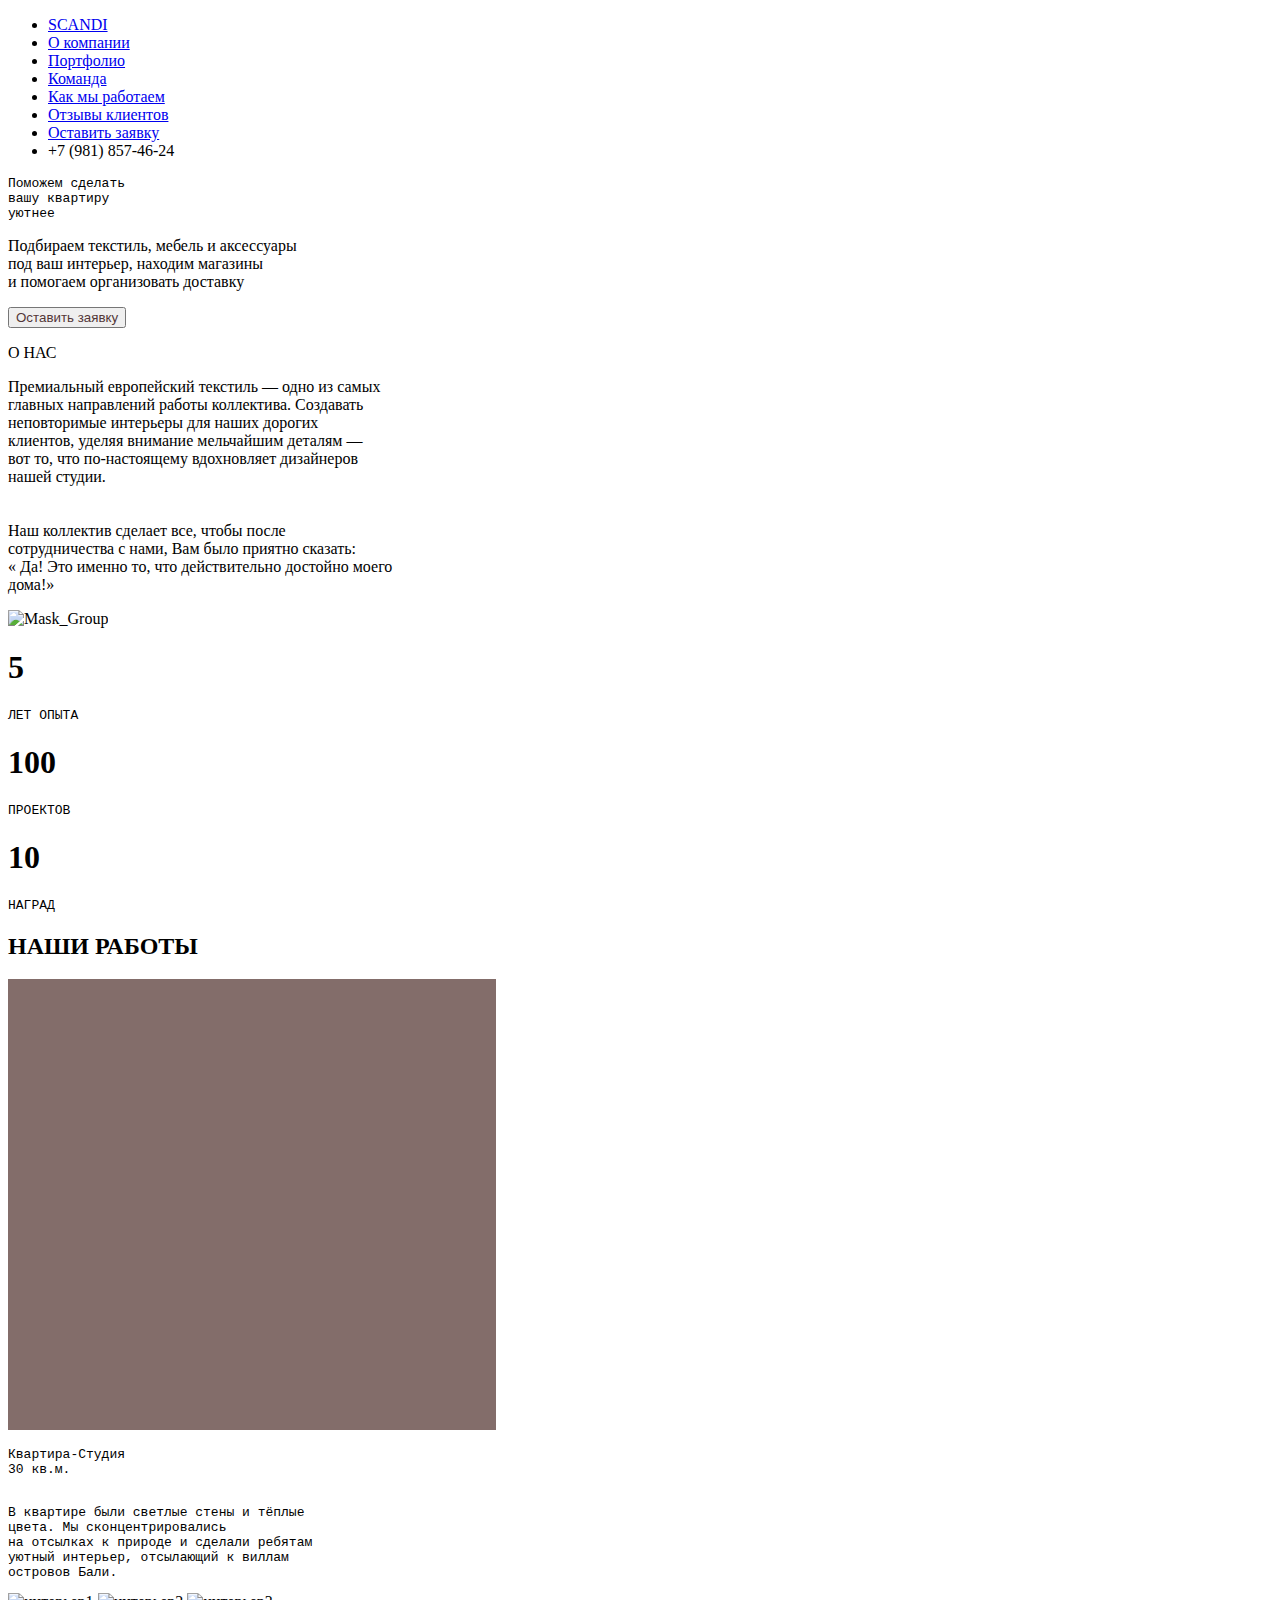
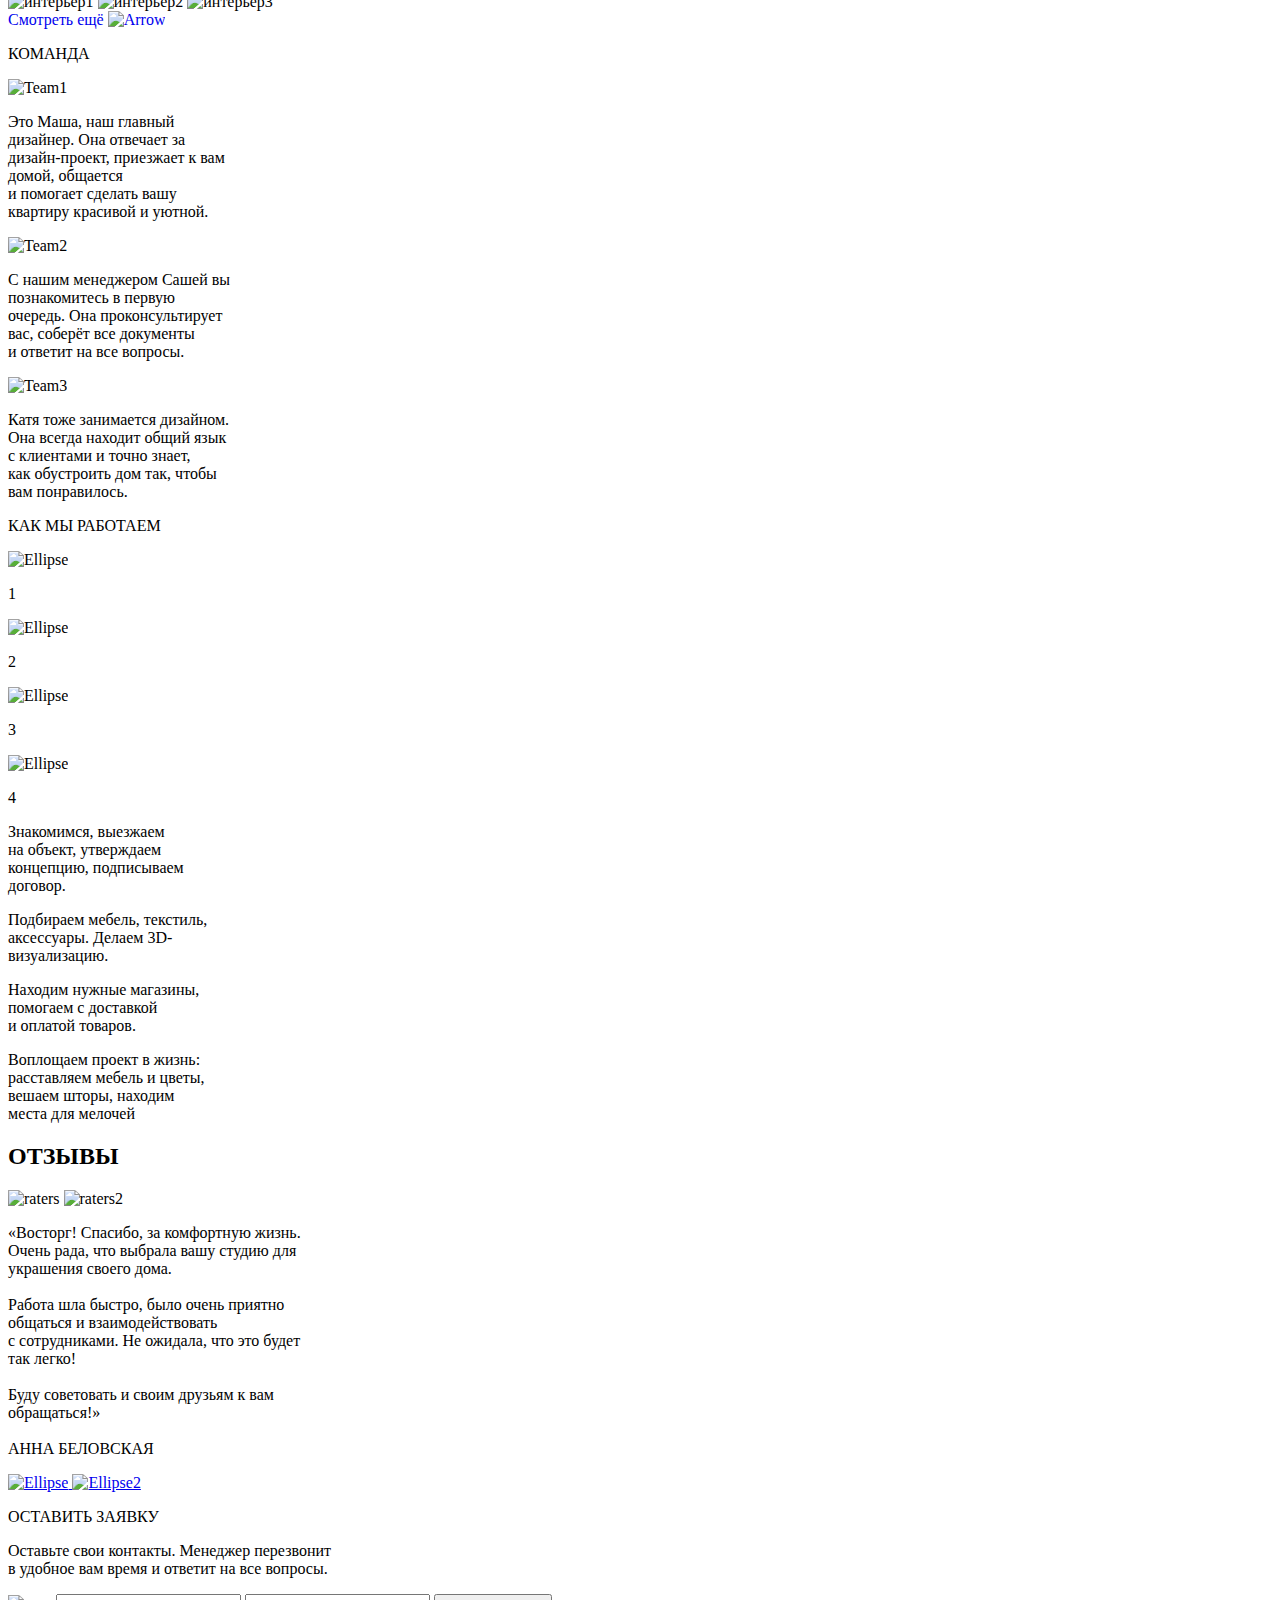
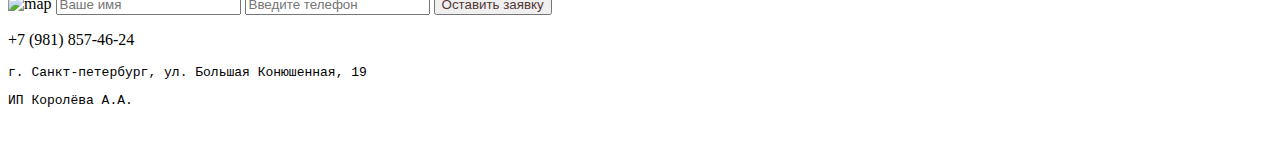
==== commit 8646e684: "Update index.html" ====
--- a/index.html
+++ b/index.html
@@ -5,7 +5,7 @@
     <meta http-equiv="X-UA-Compatible" content="IE=edge">
     <meta name="viewport" content="width=device-width, initial-scale=1.0">
     <title>Marafon</title>
-    <link href="/css/style.css" rel="stylesheet" type="text/css">
+    <link href="style.css" rel="stylesheet" type="text/css">
     <link rel="preconnect" href="https://fonts.googleapis.com">
     <link rel="preconnect" href="https://fonts.gstatic.com" crossorigin>
     <link href="https://fonts.googleapis.com/css2?family=Montserrat:wght@100;300;400;500;600;700;800;900&display=swap" rel="stylesheet">
@@ -172,4 +172,4 @@
         </pre>
     </footer>
 </body>
-</html>+</html>
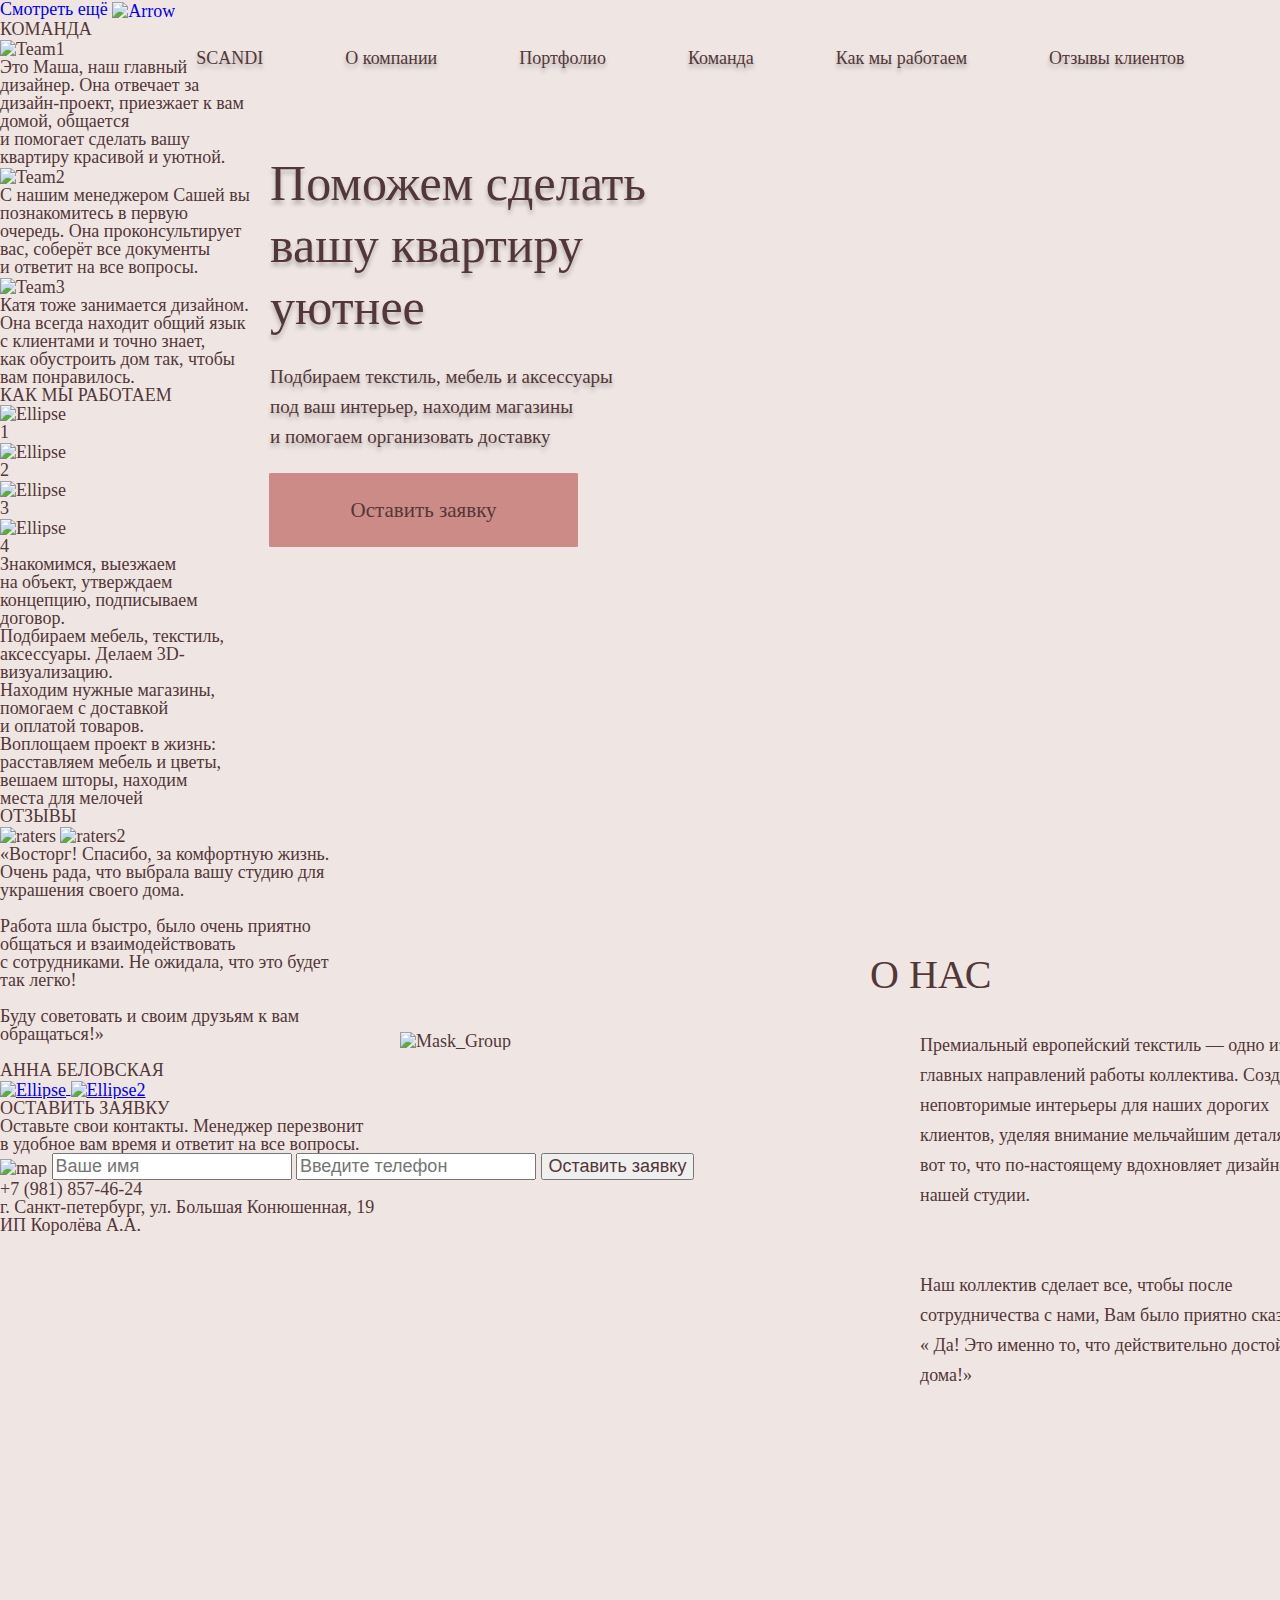
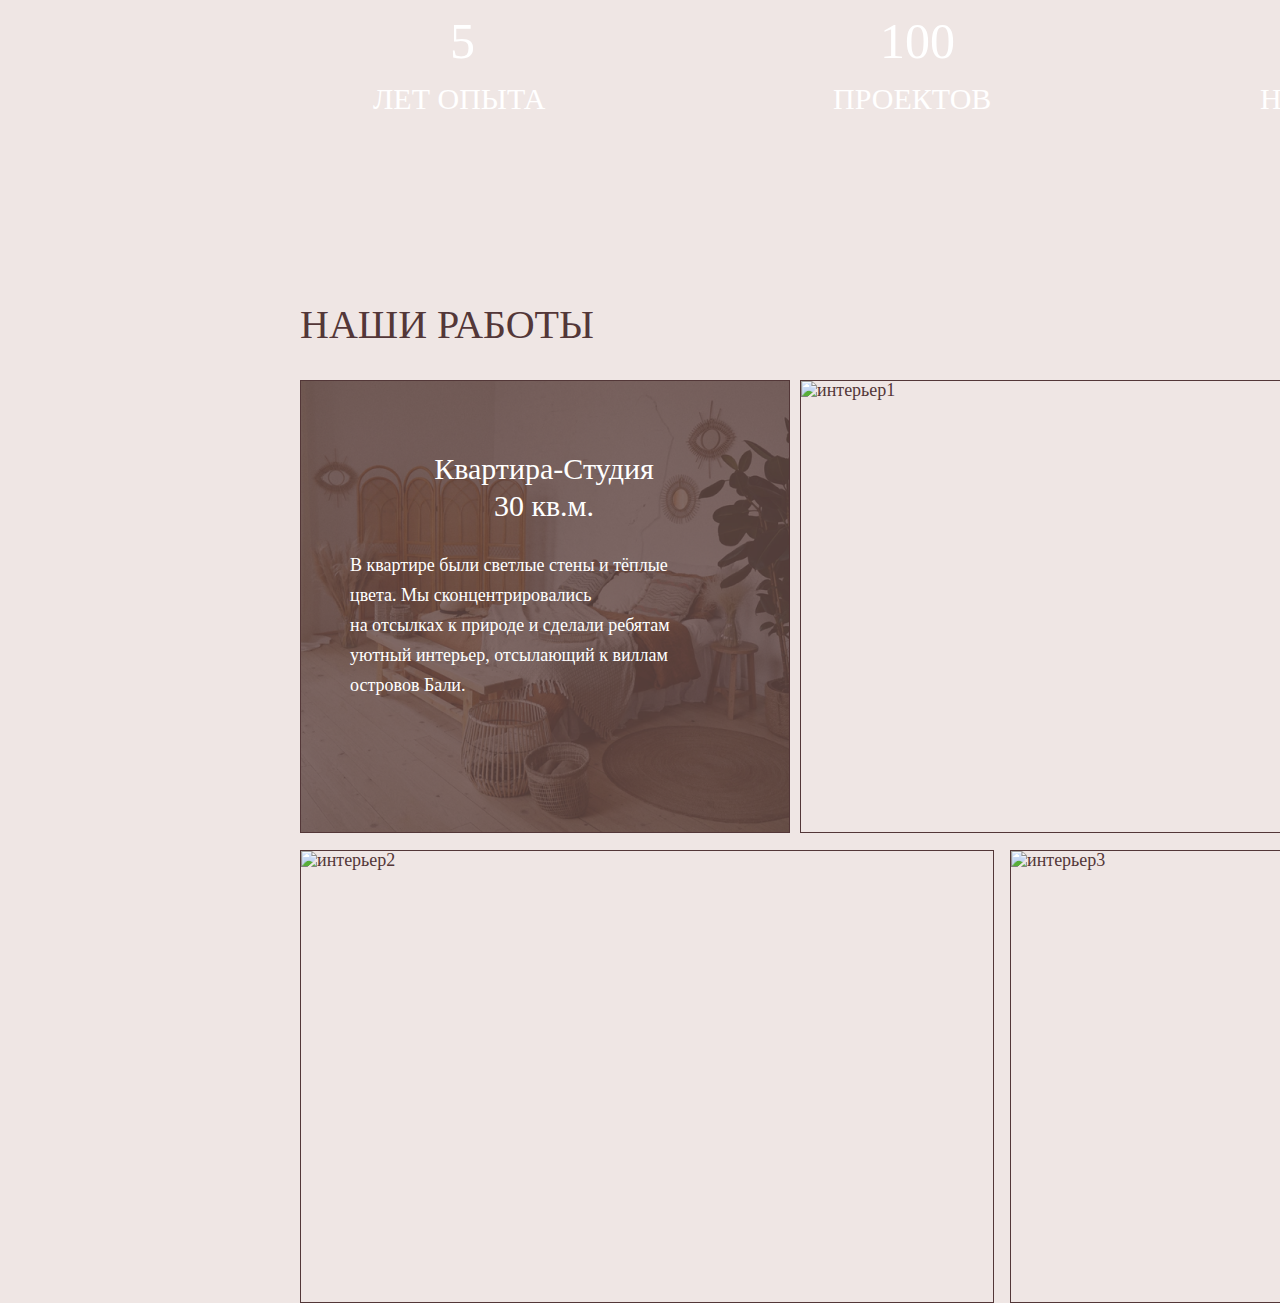
==== commit 61223417: "Update index.html" ====
--- a/index.html
+++ b/index.html
@@ -5,7 +5,7 @@
     <meta http-equiv="X-UA-Compatible" content="IE=edge">
     <meta name="viewport" content="width=device-width, initial-scale=1.0">
     <title>Marafon</title>
-    <link href="style.css" rel="stylesheet" type="text/css">
+    <link href="/css/style.css" rel="stylesheet" type="text/css">
     <link rel="preconnect" href="https://fonts.googleapis.com">
     <link rel="preconnect" href="https://fonts.gstatic.com" crossorigin>
     <link href="https://fonts.googleapis.com/css2?family=Montserrat:wght@100;300;400;500;600;700;800;900&display=swap" rel="stylesheet">
--- a/css/style.css
+++ b/css/style.css
@@ -0,0 +1,799 @@
+/* http://meyerweb.com/eric/tools/css/reset/
+   v2.0-modified | 20110126
+   License: none (public domain)
+*/
+
+html, body, div, span, applet, object, iframe,
+h1, h2, h3, h4, h5, h6, p, blockquote, pre,
+a, abbr, acronym, address, big, cite, code,
+del, dfn, em, img, ins, kbd, q, s, samp,
+small, strike, strong, sub, sup, tt, var,
+b, u, i, center,
+dl, dt, dd, ol, ul, li,
+fieldset, form, label, legend,
+table, caption, tbody, tfoot, thead, tr, th, td,
+article, aside, canvas, details, embed,
+figure, figcaption, footer, header, hgroup,
+menu, nav, output, ruby, section, summary,
+time, mark, audio, video {
+  margin: 0;
+	padding: 0;
+	border: 0;
+	font-size: 100%;
+	font: inherit;
+	vertical-align: baseline;
+}
+
+/* make sure to set some focus styles for accessibility */
+:focus {
+    outline: 0;
+}
+
+/* HTML5 display-role reset for older browsers */
+article, aside, details, figcaption, figure,
+footer, header, hgroup, menu, nav, section {
+	display: block;
+}
+
+body {
+	line-height: 1;
+}
+
+ol, ul {
+	list-style: none;
+}
+
+blockquote, q {
+	quotes: none;
+}
+
+blockquote:before, blockquote:after,
+q:before, q:after {
+	content: '';
+	content: none;
+}
+
+table {
+	border-collapse: collapse;
+	border-spacing: 0;
+}
+
+input[type=search]::-webkit-search-cancel-button,
+input[type=search]::-webkit-search-decoration,
+input[type=search]::-webkit-search-results-button,
+input[type=search]::-webkit-search-results-decoration {
+    -webkit-appearance: none;
+    -moz-appearance: none;
+}
+
+input[type=search] {
+    -webkit-appearance: none;
+    -moz-appearance: none;
+    -webkit-box-sizing: content-box;
+    -moz-box-sizing: content-box;
+    box-sizing: content-box;
+}
+
+textarea {
+    overflow: auto;
+    vertical-align: top;
+    resize: vertical;
+}
+
+/**
+ * Correct `inline-block` display not defined in IE 6/7/8/9 and Firefox 3.
+ */
+
+audio,
+canvas,
+video {
+    display: inline-block;
+    *display: inline;
+    *zoom: 1;
+    max-width: 100%;
+}
+
+/**
+ * Prevent modern browsers from displaying `audio` without controls.
+ * Remove excess height in iOS 5 devices.
+ */
+
+audio:not([controls]) {
+    display: none;
+    height: 0;
+}
+
+/**
+ * Address styling not present in IE 7/8/9, Firefox 3, and Safari 4.
+ * Known issue: no IE 6 support.
+ */
+
+[hidden] {
+    display: none;
+}
+
+/**
+ * 1. Correct text resizing oddly in IE 6/7 when body `font-size` is set using
+ *    `em` units.
+ * 2. Prevent iOS text size adjust after orientation change, without disabling
+ *    user zoom.
+ */
+
+html {
+    font-size: 100%; /* 1 */
+    -webkit-text-size-adjust: 100%; /* 2 */
+    -ms-text-size-adjust: 100%; /* 2 */
+}
+
+/**
+ * Address `outline` inconsistency between Chrome and other browsers.
+ */
+
+a:focus {
+    outline: thin dotted;
+}
+
+/**
+ * Improve readability when focused and also mouse hovered in all browsers.
+ */
+
+a:active,
+a:hover {
+    outline: 0;
+}
+
+/**
+ * 1. Remove border when inside `a` element in IE 6/7/8/9 and Firefox 3.
+ * 2. Improve image quality when scaled in IE 7.
+ */
+
+img {
+    border: 0; /* 1 */
+    -ms-interpolation-mode: bicubic; /* 2 */
+}
+
+/**
+ * Address margin not present in IE 6/7/8/9, Safari 5, and Opera 11.
+ */
+
+figure {
+    margin: 0;
+}
+
+/**
+ * Correct margin displayed oddly in IE 6/7.
+ */
+
+form {
+    margin: 0;
+}
+
+/**
+ * Define consistent border, margin, and padding.
+ */
+
+fieldset {
+    border: 1px solid #c0c0c0;
+    margin: 0 2px;
+    padding: 0.35em 0.625em 0.75em;
+}
+
+/**
+ * 1. Correct color not being inherited in IE 6/7/8/9.
+ * 2. Correct text not wrapping in Firefox 3.
+ * 3. Correct alignment displayed oddly in IE 6/7.
+ */
+
+legend {
+    border: 0; /* 1 */
+    padding: 0;
+    white-space: normal; /* 2 */
+    *margin-left: -7px; /* 3 */
+}
+
+/**
+ * 1. Correct font size not being inherited in all browsers.
+ * 2. Address margins set differently in IE 6/7, Firefox 3+, Safari 5,
+ *    and Chrome.
+ * 3. Improve appearance and consistency in all browsers.
+ */
+
+button,
+input,
+select,
+textarea {
+    font-size: 100%; /* 1 */
+    margin: 0; /* 2 */
+    vertical-align: baseline; /* 3 */
+    *vertical-align: middle; /* 3 */
+}
+
+/**
+ * Address Firefox 3+ setting `line-height` on `input` using `!important` in
+ * the UA stylesheet.
+ */
+
+button,
+input {
+    line-height: normal;
+}
+
+/**
+ * Address inconsistent `text-transform` inheritance for `button` and `select`.
+ * All other form control elements do not inherit `text-transform` values.
+ * Correct `button` style inheritance in Chrome, Safari 5+, and IE 6+.
+ * Correct `select` style inheritance in Firefox 4+ and Opera.
+ */
+
+button,
+select {
+    text-transform: none;
+}
+
+/**
+ * 1. Avoid the WebKit bug in Android 4.0.* where (2) destroys native `audio`
+ *    and `video` controls.
+ * 2. Correct inability to style clickable `input` types in iOS.
+ * 3. Improve usability and consistency of cursor style between image-type
+ *    `input` and others.
+ * 4. Remove inner spacing in IE 7 without affecting normal text inputs.
+ *    Known issue: inner spacing remains in IE 6.
+ */
+
+button,
+html input[type="button"], /* 1 */
+input[type="reset"],
+input[type="submit"] {
+    -webkit-appearance: button; /* 2 */
+    cursor: pointer; /* 3 */
+    *overflow: visible;  /* 4 */
+}
+
+/**
+ * Re-set default cursor for disabled elements.
+ */
+
+button[disabled],
+html input[disabled] {
+    cursor: default;
+}
+
+/**
+ * 1. Address box sizing set to content-box in IE 8/9.
+ * 2. Remove excess padding in IE 8/9.
+ * 3. Remove excess padding in IE 7.
+ *    Known issue: excess padding remains in IE 6.
+ */
+
+input[type="checkbox"],
+input[type="radio"] {
+    box-sizing: border-box; /* 1 */
+    padding: 0; /* 2 */
+    *height: 13px; /* 3 */
+    *width: 13px; /* 3 */
+}
+
+/**
+ * 1. Address `appearance` set to `searchfield` in Safari 5 and Chrome.
+ * 2. Address `box-sizing` set to `border-box` in Safari 5 and Chrome
+ *    (include `-moz` to future-proof).
+ */
+
+input[type="search"] {
+    -webkit-appearance: textfield; /* 1 */
+    -moz-box-sizing: content-box;
+    -webkit-box-sizing: content-box; /* 2 */
+    box-sizing: content-box;
+}
+
+/**
+ * Remove inner padding and search cancel button in Safari 5 and Chrome
+ * on OS X.
+ */
+
+input[type="search"]::-webkit-search-cancel-button,
+input[type="search"]::-webkit-search-decoration {
+    -webkit-appearance: none;
+}
+
+/**
+ * Remove inner padding and border in Firefox 3+.
+ */
+
+button::-moz-focus-inner,
+input::-moz-focus-inner {
+    border: 0;
+    padding: 0;
+}
+
+/**
+ * 1. Remove default vertical scrollbar in IE 6/7/8/9.
+ * 2. Improve readability and alignment in all browsers.
+ */
+
+textarea {
+    overflow: auto; /* 1 */
+    vertical-align: top; /* 2 */
+}
+
+/**
+ * Remove most spacing between table cells.
+ */
+
+table {
+    border-collapse: collapse;
+    border-spacing: 0;
+}
+
+html,
+button,
+input,
+select,
+textarea {
+    color: #222;
+}
+
+
+::-moz-selection {
+    background: #b3d4fc;
+    text-shadow: none;
+}
+
+::selection {
+    background: #b3d4fc;
+    text-shadow: none;
+}
+
+img {
+    vertical-align: middle;
+}
+
+fieldset {
+    border: 0;
+    margin: 0;
+    padding: 0;
+}
+
+textarea {
+    resize: vertical;
+}
+
+.chromeframe {
+    margin: 0.2em 0;
+    background: #ccc;
+    color: #000;
+    padding: 0.2em 0;
+}
+
+
+
+
+
+/* montserrat-100 - latin */
+@font-face {
+    font-family: 'Montserrat';
+    font-style: normal;
+    font-weight: 100;
+    src: local(''),
+         url('../fonts/montserrat-v25-latin-100.woff2') format('woff2'), /* Chrome 26+, Opera 23+, Firefox 39+ */
+         url('../fonts/montserrat-v25-latin-100.woff') format('woff'); /* Chrome 6+, Firefox 3.6+, IE 9+, Safari 5.1+ */
+  }
+  /* montserrat-200 - latin */
+  @font-face {
+    font-family: 'Montserrat';
+    font-style: normal;
+    font-weight: 200;
+    src: local(''),
+         url('../fonts/montserrat-v25-latin-200.woff2') format('woff2'), /* Chrome 26+, Opera 23+, Firefox 39+ */
+         url('../fonts/montserrat-v25-latin-200.woff') format('woff'); /* Chrome 6+, Firefox 3.6+, IE 9+, Safari 5.1+ */
+  }
+  /* montserrat-300 - latin */
+  @font-face {
+    font-family: 'Montserrat';
+    font-style: normal;
+    font-weight: 300;
+    src: local(''),
+         url('../fonts/montserrat-v25-latin-300.woff2') format('woff2'), /* Chrome 26+, Opera 23+, Firefox 39+ */
+         url('../fonts/montserrat-v25-latin-300.woff') format('woff'); /* Chrome 6+, Firefox 3.6+, IE 9+, Safari 5.1+ */
+  }
+  /* montserrat-regular - latin */
+  @font-face {
+    font-family: 'Montserrat';
+    font-style: normal;
+    font-weight: 400;
+    src: local(''),
+         url('../fonts/montserrat-v25-latin-regular.woff2') format('woff2'), /* Chrome 26+, Opera 23+, Firefox 39+ */
+         url('../fonts/montserrat-v25-latin-regular.woff') format('woff'); /* Chrome 6+, Firefox 3.6+, IE 9+, Safari 5.1+ */
+  }
+  /* montserrat-500 - latin */
+  @font-face {
+    font-family: 'Montserrat';
+    font-style: normal;
+    font-weight: 500;
+    src: local(''),
+         url('../fonts/montserrat-v25-latin-500.woff2') format('woff2'), /* Chrome 26+, Opera 23+, Firefox 39+ */
+         url('../fonts/montserrat-v25-latin-500.woff') format('woff'); /* Chrome 6+, Firefox 3.6+, IE 9+, Safari 5.1+ */
+  }
+  /* montserrat-600 - latin */
+  @font-face {
+    font-family: 'Montserrat';
+    font-style: normal;
+    font-weight: 600;
+    src: local(''),
+         url('../fonts/montserrat-v25-latin-600.woff2') format('woff2'), /* Chrome 26+, Opera 23+, Firefox 39+ */
+         url('../fonts/montserrat-v25-latin-600.woff') format('woff'); /* Chrome 6+, Firefox 3.6+, IE 9+, Safari 5.1+ */
+  }
+  /* montserrat-700 - latin */
+  @font-face {
+    font-family: 'Montserrat';
+    font-style: normal;
+    font-weight: 700;
+    src: local(''),
+         url('../fonts/montserrat-v25-latin-700.woff2') format('woff2'), /* Chrome 26+, Opera 23+, Firefox 39+ */
+         url('../fonts/montserrat-v25-latin-700.woff') format('woff'); /* Chrome 6+, Firefox 3.6+, IE 9+, Safari 5.1+ */
+  }
+  /* montserrat-800 - latin */
+  @font-face {
+    font-family: 'Montserrat';
+    font-style: normal;
+    font-weight: 800;
+    src: local(''),
+         url('../fonts/montserrat-v25-latin-800.woff2') format('woff2'), /* Chrome 26+, Opera 23+, Firefox 39+ */
+         url('../fonts/montserrat-v25-latin-800.woff') format('woff'); /* Chrome 6+, Firefox 3.6+, IE 9+, Safari 5.1+ */
+  }
+  /* montserrat-900 - latin */
+  @font-face {
+    font-family: 'Montserrat';
+    font-style: normal;
+    font-weight: 900;
+    src: local(''),
+         url('../fonts/montserrat-v25-latin-900.woff2') format('woff2'), /* Chrome 26+, Opera 23+, Firefox 39+ */
+         url('../fonts/montserrat-v25-latin-900.woff') format('woff'); /* Chrome 6+, Firefox 3.6+, IE 9+, Safari 5.1+ */
+  }
+  body {
+    margin: 0;
+    padding: 0;
+    font-size: 18px;
+    font-family: 'Montserrat';
+    color: #533738;
+    background-image: url(/img/back.png);
+    background-repeat: no-repeat;
+    background-size: 1900px 900px;
+    background-attachment:scroll;
+    background-color: #EFE6E4;
+  }
+
+
+/* Header Start */
+
+.logo {
+    position: absolute;
+    top: 30px;
+    left: -13px;
+    width: 25px;
+    height: 34px;
+    margin-left: 83px;
+    background-image: url(/img/svg/logo.svg);
+    background-repeat: no-repeat;
+    background-size: 35px;
+    }
+.logo:active, .logo:focus, .logo:hover{
+    opacity: .75;
+}
+.item{
+    margin-right: 82px;
+    text-shadow: 0px 4px 4px rgba(0, 0, 0, 0.25);
+    
+}
+
+.item:last-child{
+    margin-right: 0;
+
+}
+.item__lost{
+    position: absolute;
+    width: 1201.28px;
+    height: 25px;
+    left: 1170px;
+    top: 0px;
+}
+.item__number{
+    position: absolute;
+    width: 1201.28px;
+    height: 25px;
+    left: 1370px;
+    top: 5px;
+}
+.wrapper{
+    max-width: 1500px;
+    margin: 0 auto;
+    }
+.header__wrapper{
+    max-width: 1300px;
+    display: flex;
+    flex-wrap: wrap;
+    align-items: flex-end;
+    justify-content: space-between;
+    padding-top: 37px;
+    padding-right: 30px;
+    position: absolute;
+    width: 1201.28px;
+    height: 25px;
+    left: 98px;
+    top: 10px;
+
+    }
+.header{
+    top: 0;
+    left: 0;
+    width: 1200;
+        }
+.header__list{
+    display: flex;
+    flex-wrap: wrap;
+    position: absolute;
+    width: 1201.28px;
+    height: 25px;
+    left: 98.32px;
+    top: 36px;
+    }
+.link{
+    font-size: 18px;
+    line-height: 24px;
+    color:#533738;
+    text-decoration:none;
+}
+.link:hover, .link:active, .link:focus{
+    opacity: .75;
+}
+/* Header End */
+
+.headline{
+    font-family: 'Montserrat';
+    position: absolute;
+    font-weight: 400;
+    font-size:  50px;
+    line-height: 62px;
+    width: 534.02px;
+    height: 186px;
+    left: 270.08px;
+    top: 152px;
+    text-shadow: 0px 4px 4px rgba(0, 0, 0, 0.25);
+}
+.underline{
+    position: absolute;
+    width: 493.57px;
+    height: 90px;
+    left: 270.08px;
+    top: 362px;
+
+    font-family: 'Montserrat';
+    font-style: normal;
+    font-weight: 400;
+    font-size: 19px;
+    line-height: 30px;
+    text-shadow: 0px 4px 4px rgba(0, 0, 0, 0.25);
+}
+.button{
+    position: absolute;
+    width: 309.14px;
+    height: 74px;
+    left: 269px;
+    top: 473px;
+    background: #CC8B86;
+
+    font-family: 'Montserrat';
+    font-style: normal;
+    font-weight: 500;
+    font-size: 21px;
+    line-height: 24px;
+    border: 1px solid #CC8B86;
+    border-radius: 1%;
+}
+.button:active, .button:focus, .button:hover{
+    opacity: .75;
+
+}
+.for__us{
+    position: absolute;
+    width: 136px;
+    height: 50px;
+    left: 870px;
+    top: 950px;
+    
+    font-family: 'Montserrat';
+    font-style: normal;
+    font-weight: 400;
+    font-size: 40px;
+    line-height: 50px;
+    text-transform: uppercase;
+}
+.title__us{
+    position: absolute;
+    width: 528px;
+    height: 330px;
+    left: 920px;
+    top: 1030px;
+    line-height: 30px;
+    text-align: left;
+    font-size: 18px;
+
+}
+.image__us{
+    position: absolute;
+    width: 528px;
+    height: 330px;
+    left: 400px;
+    top: 1030px;
+    width: 444px;
+    height: 465px;
+}
+.experience{
+    background-image: url(/img/Rectangle\ 137.png);
+    background-attachment: scroll;
+
+    position: absolute;
+    width: 1400px;
+    height: 273px;
+    left: 200px;
+    top: 1520px;    
+}
+.experience__title:nth-child(1){
+    position: absolute;
+    width: 29px;
+    height: 62px;
+    left: 250px;
+    top: 90px;
+    font-family: 'Montserrat';
+    font-style: normal;
+    font-weight: 400;
+    font-size: 50px;
+    line-height: 62px;
+    color: white;
+}
+.experience__under{
+    position: absolute;
+    width: 29px;
+    height: 62px;
+    left: 173px;
+    top: 160px;
+
+    font-family: 'Montserrat';
+    font-style: normal;
+    font-weight: 500;
+    font-size: 30px;
+    line-height: 37px;
+    color: white;
+
+}
+.experience__title2{
+    position: absolute;
+    width: 29px;
+    height: 62px;
+    left: 680px;
+    top: 90px;
+    font-family: 'Montserrat';
+    font-style: normal;
+    font-weight: 400;
+    font-size: 50px;
+    line-height: 62px;
+    color: white;
+}
+.experience__under2{
+    position: absolute;
+    width: 29px;
+    height: 62px;
+    left: 633px;
+    top: 160px;
+
+    font-family: 'Montserrat';
+    font-style: normal;
+    font-weight: 500;
+    font-size: 30px;
+    line-height: 37px;
+    color: white;
+
+}
+.experience__title3{
+    position: absolute;
+    width: 29px;
+    height: 62px;
+    left: 1100px;
+    top: 90px;
+    font-family: 'Montserrat';
+    font-style: normal;
+    font-weight: 400;
+    font-size: 50px;
+    line-height: 62px;
+    color: white;
+}
+.experience__under3{
+    position: absolute;
+    width: 29px;
+    height: 62px;
+    left: 1060px;
+    top: 160px;
+
+    font-family: 'Montserrat';
+    font-style: normal;
+    font-weight: 500;
+    font-size: 30px;
+    line-height: 37px;
+    color: white;
+}
+.h2_jobs{
+    position: absolute;
+    width: 332px;
+    height: 50px;
+    left: 300px;
+    top: 1900px;
+
+    font-family: 'Montserrat';
+    font-weight: 400;
+    font-size: 40px;
+    line-height: 50px;
+    text-transform: uppercase;
+    color: #533738;
+}
+.Mask145{
+    position: absolute;
+    width: 488px;
+    height: 451px;
+    left: 300px;
+    top: 1980px;
+    border: 1px solid #533738;
+    background-image: url(/img/Mask_Group145.png);
+}
+.Mask145__title{
+    position: absolute;
+    width: 488px;
+    height: 451px;
+    left: 300px;
+    top: 2050px;
+    color: white;
+
+    font-family: 'Montserrat';
+    font-style: normal;
+    font-weight: 500;
+    font-size: 30px;
+    line-height: 37px;
+    text-align: center;
+}
+.Mask145__under{
+    position: absolute;
+    width: 488px;
+    height: 451px;
+    left: 350px;
+    top: 2150px;
+    color: white;
+
+    font-family: 'Montserrat';
+    font-style: normal;
+    font-weight: 400;
+    font-size: 18px;
+    line-height: 30px;
+}
+.img134{
+    position: absolute;
+    width: 692px;
+    height: 451px;
+    left: 800px;
+    top: 1980px;
+    border: 1px solid #533738;
+}
+.img132{
+    position: absolute;
+    width: 692px;
+    height: 451px;
+    left: 300px;
+    top: 2450px;
+    border: 1px solid #533738;
+}
+.img56{
+    position: absolute;
+    width: 488px;
+    height: 451px;
+    left: 1010px;
+    top: 2450px;
+    border: 1px solid #533738;
+}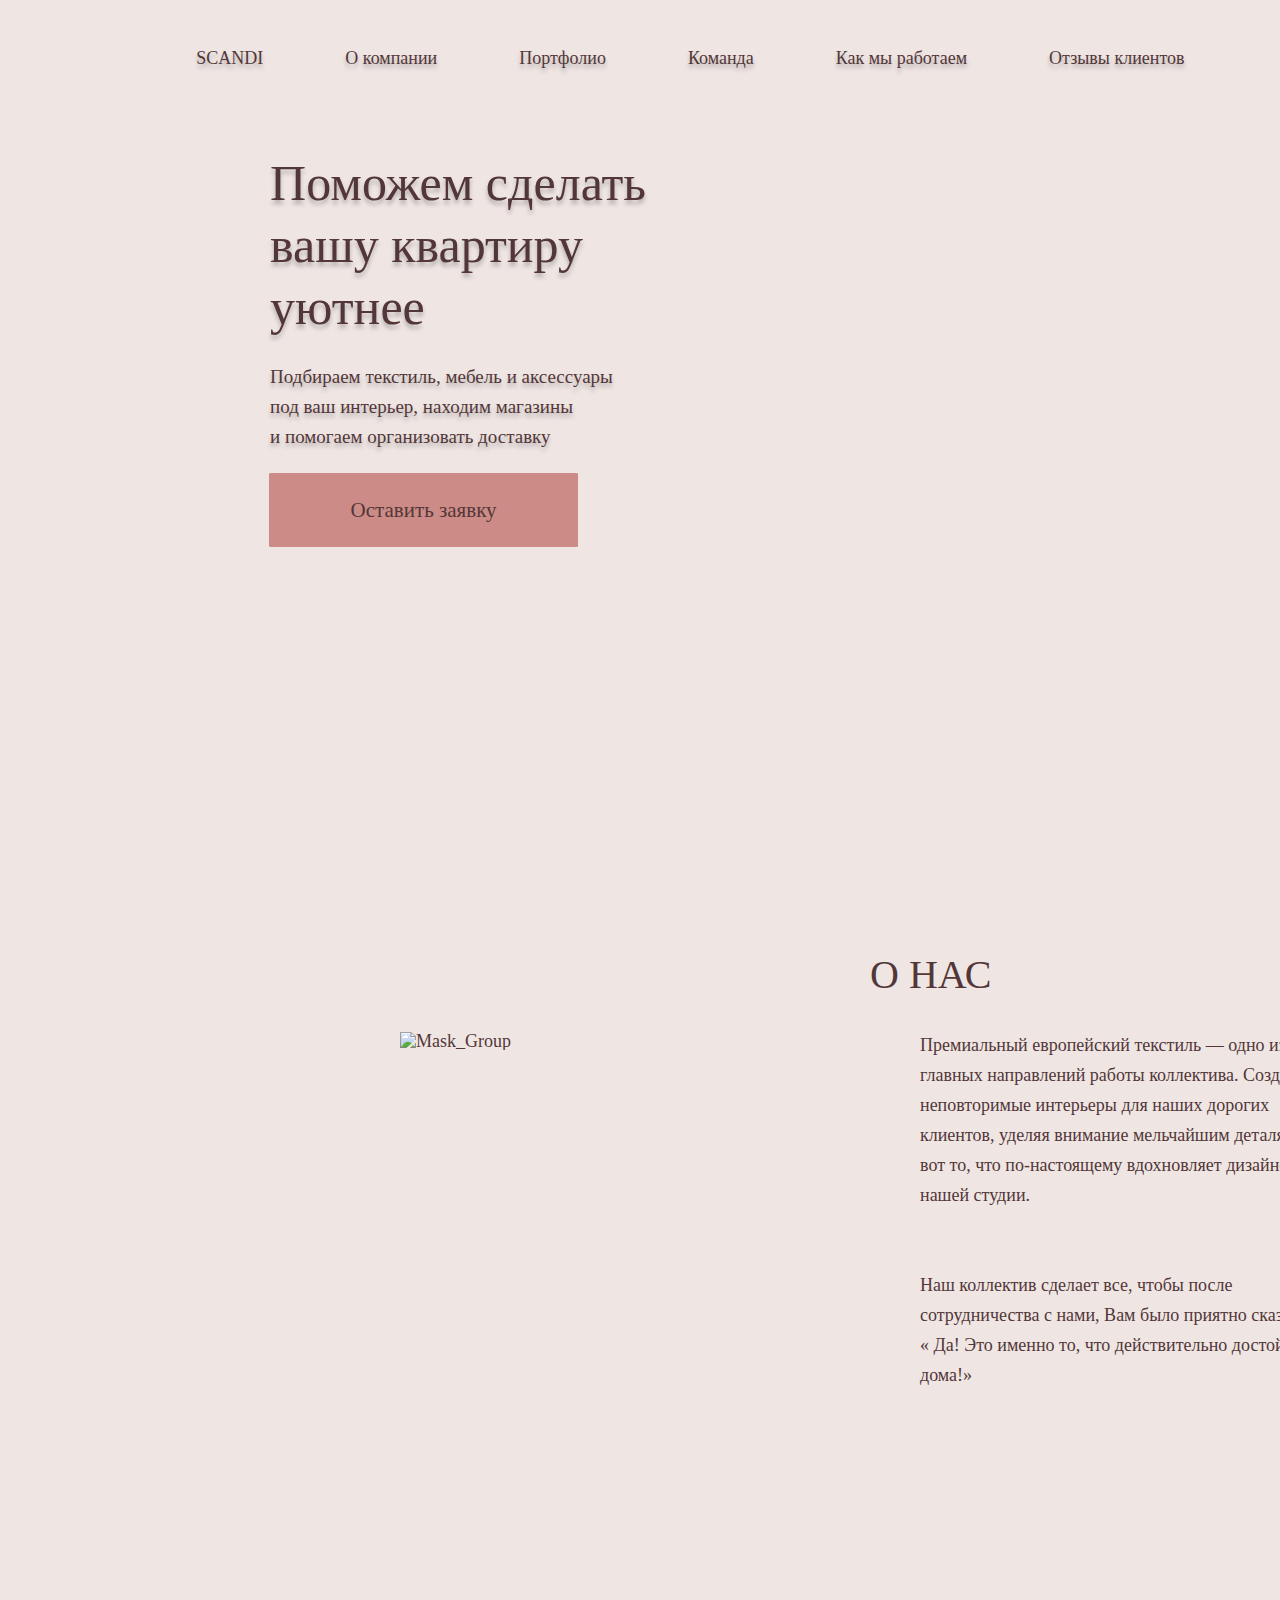
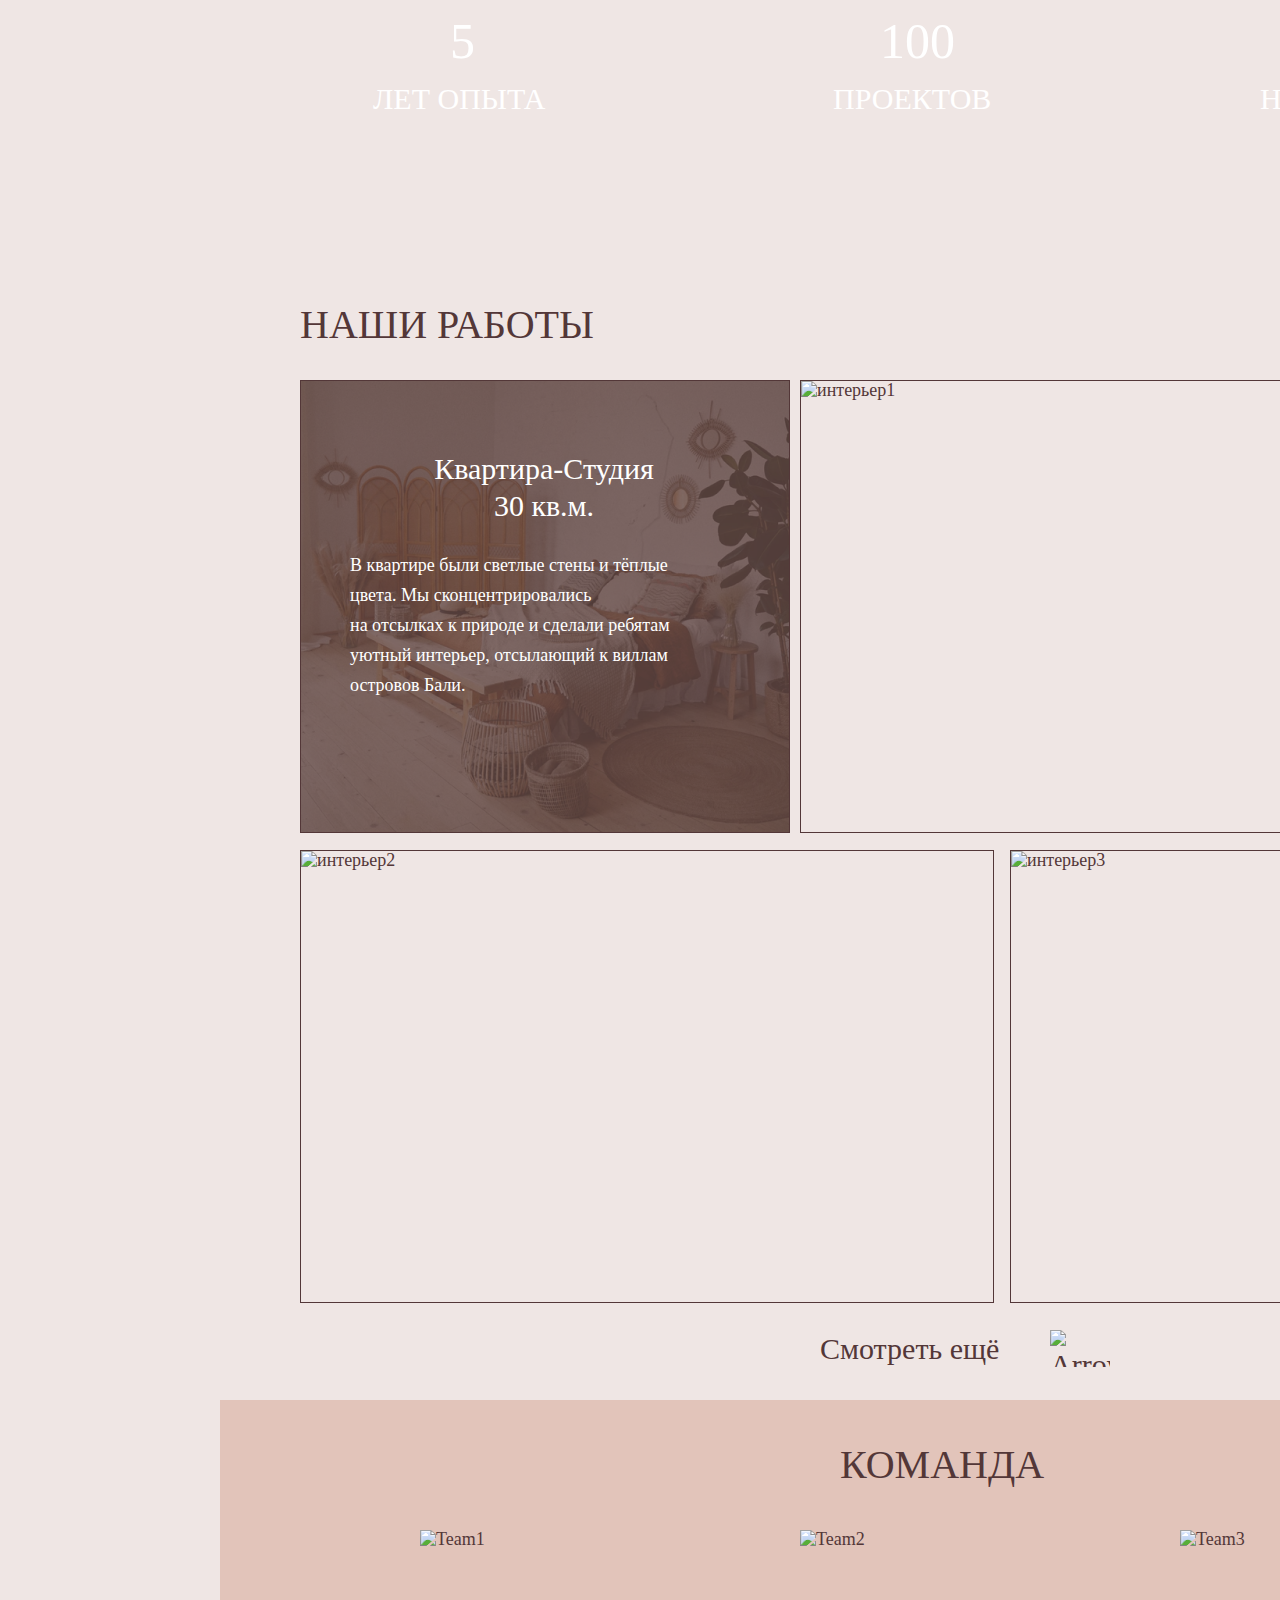
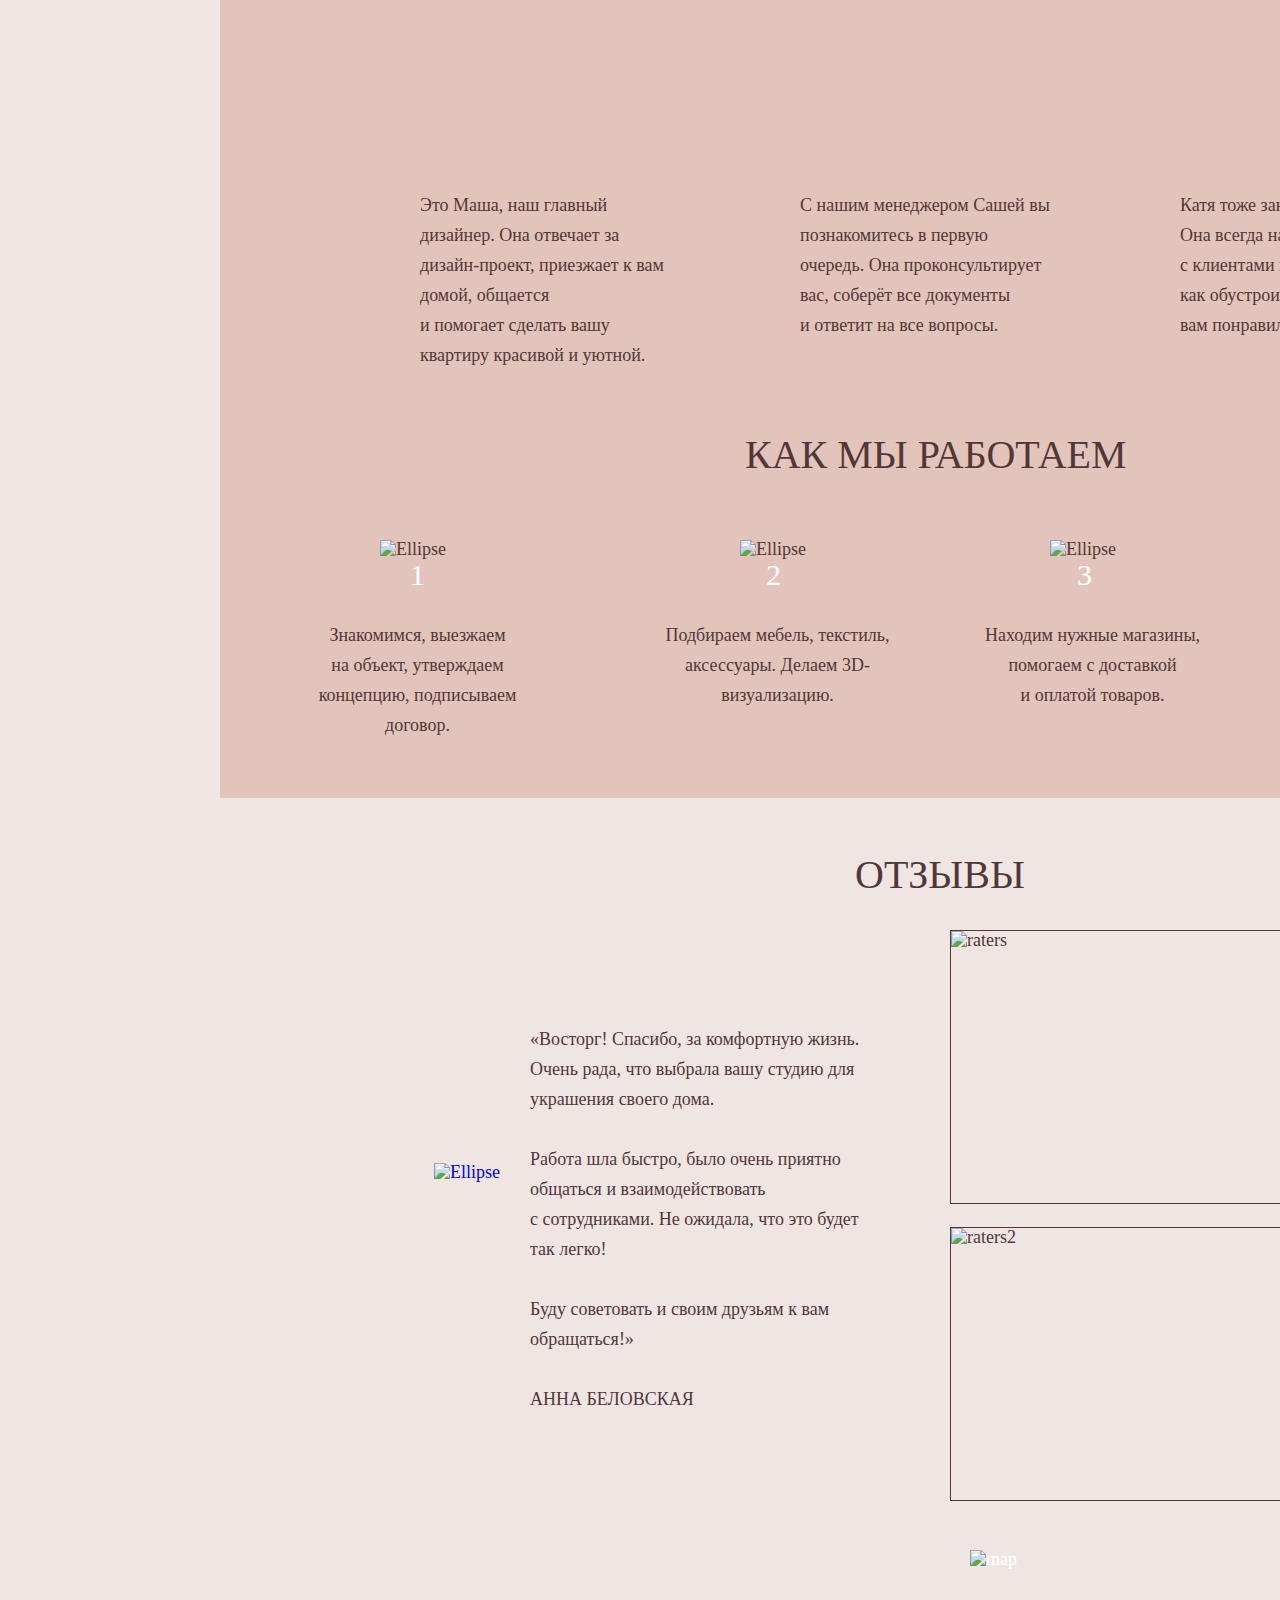
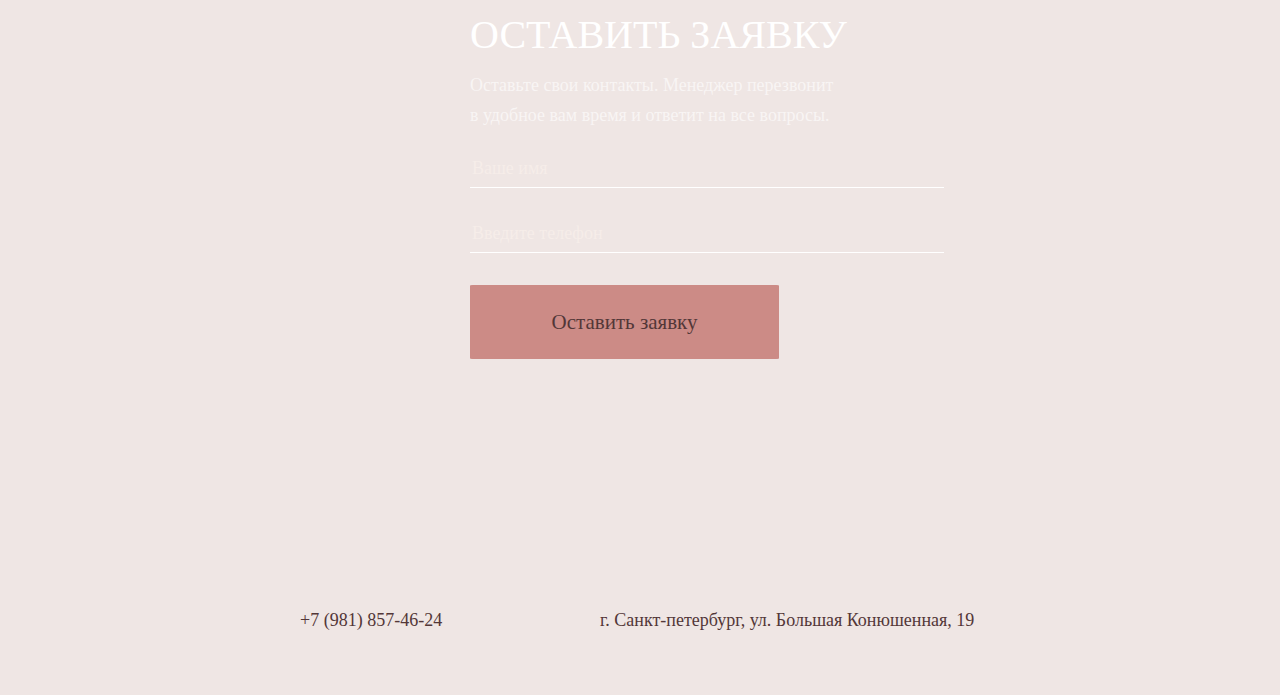
==== commit 9b0e1b10: "1" ====
--- a/index.html
+++ b/index.html
@@ -5,7 +5,7 @@
     <meta http-equiv="X-UA-Compatible" content="IE=edge">
     <meta name="viewport" content="width=device-width, initial-scale=1.0">
     <title>Marafon</title>
-    <link href="/css/style.css" rel="stylesheet" type="text/css">
+    <link href="/site/style.css" rel="stylesheet" type="text/css">
     <link rel="preconnect" href="https://fonts.googleapis.com">
     <link rel="preconnect" href="https://fonts.gstatic.com" crossorigin>
     <link href="https://fonts.googleapis.com/css2?family=Montserrat:wght@100;300;400;500;600;700;800;900&display=swap" rel="stylesheet">
@@ -172,4 +172,4 @@
         </pre>
     </footer>
 </body>
-</html>
+</html>--- a/site/style.css
+++ b/site/style.css
@@ -0,0 +1,1297 @@
+/* http://meyerweb.com/eric/tools/css/reset/
+   v2.0-modified | 20110126
+   License: none (public domain)
+*/
+
+html, body, div, span, applet, object, iframe,
+h1, h2, h3, h4, h5, h6, p, blockquote, pre,
+a, abbr, acronym, address, big, cite, code,
+del, dfn, em, img, ins, kbd, q, s, samp,
+small, strike, strong, sub, sup, tt, var,
+b, u, i, center,
+dl, dt, dd, ol, ul, li,
+fieldset, form, label, legend,
+table, caption, tbody, tfoot, thead, tr, th, td,
+article, aside, canvas, details, embed,
+figure, figcaption, footer, header, hgroup,
+menu, nav, output, ruby, section, summary,
+time, mark, audio, video {
+  margin: 0;
+	padding: 0;
+	border: 0;
+	font-size: 100%;
+	font: inherit;
+	vertical-align: baseline;
+}
+
+/* make sure to set some focus styles for accessibility */
+:focus {
+    outline: 0;
+}
+
+/* HTML5 display-role reset for older browsers */
+article, aside, details, figcaption, figure,
+footer, header, hgroup, menu, nav, section {
+	display: block;
+}
+
+body {
+	line-height: 1;
+}
+
+ol, ul {
+	list-style: none;
+}
+
+blockquote, q {
+	quotes: none;
+}
+
+blockquote:before, blockquote:after,
+q:before, q:after {
+	content: '';
+	content: none;
+}
+
+table {
+	border-collapse: collapse;
+	border-spacing: 0;
+}
+
+input[type=search]::-webkit-search-cancel-button,
+input[type=search]::-webkit-search-decoration,
+input[type=search]::-webkit-search-results-button,
+input[type=search]::-webkit-search-results-decoration {
+    -webkit-appearance: none;
+    -moz-appearance: none;
+}
+
+input[type=search] {
+    -webkit-appearance: none;
+    -moz-appearance: none;
+    -webkit-box-sizing: content-box;
+    -moz-box-sizing: content-box;
+    box-sizing: content-box;
+}
+
+textarea {
+    overflow: auto;
+    vertical-align: top;
+    resize: vertical;
+}
+
+/**
+ * Correct `inline-block` display not defined in IE 6/7/8/9 and Firefox 3.
+ */
+
+audio,
+canvas,
+video {
+    display: inline-block;
+    *display: inline;
+    *zoom: 1;
+    max-width: 100%;
+}
+
+/**
+ * Prevent modern browsers from displaying `audio` without controls.
+ * Remove excess height in iOS 5 devices.
+ */
+
+audio:not([controls]) {
+    display: none;
+    height: 0;
+}
+
+/**
+ * Address styling not present in IE 7/8/9, Firefox 3, and Safari 4.
+ * Known issue: no IE 6 support.
+ */
+
+[hidden] {
+    display: none;
+}
+
+/**
+ * 1. Correct text resizing oddly in IE 6/7 when body `font-size` is set using
+ *    `em` units.
+ * 2. Prevent iOS text size adjust after orientation change, without disabling
+ *    user zoom.
+ */
+
+html {
+    font-size: 100%; /* 1 */
+    -webkit-text-size-adjust: 100%; /* 2 */
+    -ms-text-size-adjust: 100%; /* 2 */
+}
+
+/**
+ * Address `outline` inconsistency between Chrome and other browsers.
+ */
+
+a:focus {
+    outline: thin dotted;
+}
+
+/**
+ * Improve readability when focused and also mouse hovered in all browsers.
+ */
+
+a:active,
+a:hover {
+    outline: 0;
+}
+
+/**
+ * 1. Remove border when inside `a` element in IE 6/7/8/9 and Firefox 3.
+ * 2. Improve image quality when scaled in IE 7.
+ */
+
+img {
+    border: 0; /* 1 */
+    -ms-interpolation-mode: bicubic; /* 2 */
+}
+
+/**
+ * Address margin not present in IE 6/7/8/9, Safari 5, and Opera 11.
+ */
+
+figure {
+    margin: 0;
+}
+
+/**
+ * Correct margin displayed oddly in IE 6/7.
+ */
+
+form {
+    margin: 0;
+}
+
+/**
+ * Define consistent border, margin, and padding.
+ */
+
+fieldset {
+    border: 1px solid #c0c0c0;
+    margin: 0 2px;
+    padding: 0.35em 0.625em 0.75em;
+}
+
+/**
+ * 1. Correct color not being inherited in IE 6/7/8/9.
+ * 2. Correct text not wrapping in Firefox 3.
+ * 3. Correct alignment displayed oddly in IE 6/7.
+ */
+
+legend {
+    border: 0; /* 1 */
+    padding: 0;
+    white-space: normal; /* 2 */
+    *margin-left: -7px; /* 3 */
+}
+
+/**
+ * 1. Correct font size not being inherited in all browsers.
+ * 2. Address margins set differently in IE 6/7, Firefox 3+, Safari 5,
+ *    and Chrome.
+ * 3. Improve appearance and consistency in all browsers.
+ */
+
+button,
+input,
+select,
+textarea {
+    font-size: 100%; /* 1 */
+    margin: 0; /* 2 */
+    vertical-align: baseline; /* 3 */
+    *vertical-align: middle; /* 3 */
+}
+
+/**
+ * Address Firefox 3+ setting `line-height` on `input` using `!important` in
+ * the UA stylesheet.
+ */
+
+button,
+input {
+    line-height: normal;
+}
+
+/**
+ * Address inconsistent `text-transform` inheritance for `button` and `select`.
+ * All other form control elements do not inherit `text-transform` values.
+ * Correct `button` style inheritance in Chrome, Safari 5+, and IE 6+.
+ * Correct `select` style inheritance in Firefox 4+ and Opera.
+ */
+
+button,
+select {
+    text-transform: none;
+}
+
+/**
+ * 1. Avoid the WebKit bug in Android 4.0.* where (2) destroys native `audio`
+ *    and `video` controls.
+ * 2. Correct inability to style clickable `input` types in iOS.
+ * 3. Improve usability and consistency of cursor style between image-type
+ *    `input` and others.
+ * 4. Remove inner spacing in IE 7 without affecting normal text inputs.
+ *    Known issue: inner spacing remains in IE 6.
+ */
+
+button,
+html input[type="button"], /* 1 */
+input[type="reset"],
+input[type="submit"] {
+    -webkit-appearance: button; /* 2 */
+    cursor: pointer; /* 3 */
+    *overflow: visible;  /* 4 */
+}
+
+/**
+ * Re-set default cursor for disabled elements.
+ */
+
+button[disabled],
+html input[disabled] {
+    cursor: default;
+}
+
+/**
+ * 1. Address box sizing set to content-box in IE 8/9.
+ * 2. Remove excess padding in IE 8/9.
+ * 3. Remove excess padding in IE 7.
+ *    Known issue: excess padding remains in IE 6.
+ */
+
+input[type="checkbox"],
+input[type="radio"] {
+    box-sizing: border-box; /* 1 */
+    padding: 0; /* 2 */
+    *height: 13px; /* 3 */
+    *width: 13px; /* 3 */
+}
+
+/**
+ * 1. Address `appearance` set to `searchfield` in Safari 5 and Chrome.
+ * 2. Address `box-sizing` set to `border-box` in Safari 5 and Chrome
+ *    (include `-moz` to future-proof).
+ */
+
+input[type="search"] {
+    -webkit-appearance: textfield; /* 1 */
+    -moz-box-sizing: content-box;
+    -webkit-box-sizing: content-box; /* 2 */
+    box-sizing: content-box;
+}
+
+/**
+ * Remove inner padding and search cancel button in Safari 5 and Chrome
+ * on OS X.
+ */
+
+input[type="search"]::-webkit-search-cancel-button,
+input[type="search"]::-webkit-search-decoration {
+    -webkit-appearance: none;
+}
+
+/**
+ * Remove inner padding and border in Firefox 3+.
+ */
+
+button::-moz-focus-inner,
+input::-moz-focus-inner {
+    border: 0;
+    padding: 0;
+}
+
+/**
+ * 1. Remove default vertical scrollbar in IE 6/7/8/9.
+ * 2. Improve readability and alignment in all browsers.
+ */
+
+textarea {
+    overflow: auto; /* 1 */
+    vertical-align: top; /* 2 */
+}
+
+/**
+ * Remove most spacing between table cells.
+ */
+
+table {
+    border-collapse: collapse;
+    border-spacing: 0;
+}
+
+html,
+button,
+input,
+select,
+textarea {
+    color: #222;
+}
+
+
+::-moz-selection {
+    background: #b3d4fc;
+    text-shadow: none;
+}
+
+::selection {
+    background: #b3d4fc;
+    text-shadow: none;
+}
+
+img {
+    vertical-align: middle;
+}
+
+fieldset {
+    border: 0;
+    margin: 0;
+    padding: 0;
+}
+
+textarea {
+    resize: vertical;
+}
+
+.chromeframe {
+    margin: 0.2em 0;
+    background: #ccc;
+    color: #000;
+    padding: 0.2em 0;
+}
+
+
+
+
+
+/* montserrat-100 - latin */
+@font-face {
+    font-family: 'Montserrat';
+    font-style: normal;
+    font-weight: 100;
+    src: local(''),
+         url('../fonts/montserrat-v25-latin-100.woff2') format('woff2'), /* Chrome 26+, Opera 23+, Firefox 39+ */
+         url('../fonts/montserrat-v25-latin-100.woff') format('woff'); /* Chrome 6+, Firefox 3.6+, IE 9+, Safari 5.1+ */
+  }
+  /* montserrat-200 - latin */
+  @font-face {
+    font-family: 'Montserrat';
+    font-style: normal;
+    font-weight: 200;
+    src: local(''),
+         url('../fonts/montserrat-v25-latin-200.woff2') format('woff2'), /* Chrome 26+, Opera 23+, Firefox 39+ */
+         url('../fonts/montserrat-v25-latin-200.woff') format('woff'); /* Chrome 6+, Firefox 3.6+, IE 9+, Safari 5.1+ */
+  }
+  /* montserrat-300 - latin */
+  @font-face {
+    font-family: 'Montserrat';
+    font-style: normal;
+    font-weight: 300;
+    src: local(''),
+         url('../fonts/montserrat-v25-latin-300.woff2') format('woff2'), /* Chrome 26+, Opera 23+, Firefox 39+ */
+         url('../fonts/montserrat-v25-latin-300.woff') format('woff'); /* Chrome 6+, Firefox 3.6+, IE 9+, Safari 5.1+ */
+  }
+  /* montserrat-regular - latin */
+  @font-face {
+    font-family: 'Montserrat';
+    font-style: normal;
+    font-weight: 400;
+    src: local(''),
+         url('../fonts/montserrat-v25-latin-regular.woff2') format('woff2'), /* Chrome 26+, Opera 23+, Firefox 39+ */
+         url('../fonts/montserrat-v25-latin-regular.woff') format('woff'); /* Chrome 6+, Firefox 3.6+, IE 9+, Safari 5.1+ */
+  }
+  /* montserrat-500 - latin */
+  @font-face {
+    font-family: 'Montserrat';
+    font-style: normal;
+    font-weight: 500;
+    src: local(''),
+         url('../fonts/montserrat-v25-latin-500.woff2') format('woff2'), /* Chrome 26+, Opera 23+, Firefox 39+ */
+         url('../fonts/montserrat-v25-latin-500.woff') format('woff'); /* Chrome 6+, Firefox 3.6+, IE 9+, Safari 5.1+ */
+  }
+  /* montserrat-600 - latin */
+  @font-face {
+    font-family: 'Montserrat';
+    font-style: normal;
+    font-weight: 600;
+    src: local(''),
+         url('../fonts/montserrat-v25-latin-600.woff2') format('woff2'), /* Chrome 26+, Opera 23+, Firefox 39+ */
+         url('../fonts/montserrat-v25-latin-600.woff') format('woff'); /* Chrome 6+, Firefox 3.6+, IE 9+, Safari 5.1+ */
+  }
+  /* montserrat-700 - latin */
+  @font-face {
+    font-family: 'Montserrat';
+    font-style: normal;
+    font-weight: 700;
+    src: local(''),
+         url('../fonts/montserrat-v25-latin-700.woff2') format('woff2'), /* Chrome 26+, Opera 23+, Firefox 39+ */
+         url('../fonts/montserrat-v25-latin-700.woff') format('woff'); /* Chrome 6+, Firefox 3.6+, IE 9+, Safari 5.1+ */
+  }
+  /* montserrat-800 - latin */
+  @font-face {
+    font-family: 'Montserrat';
+    font-style: normal;
+    font-weight: 800;
+    src: local(''),
+         url('../fonts/montserrat-v25-latin-800.woff2') format('woff2'), /* Chrome 26+, Opera 23+, Firefox 39+ */
+         url('../fonts/montserrat-v25-latin-800.woff') format('woff'); /* Chrome 6+, Firefox 3.6+, IE 9+, Safari 5.1+ */
+  }
+  /* montserrat-900 - latin */
+  @font-face {
+    font-family: 'Montserrat';
+    font-style: normal;
+    font-weight: 900;
+    src: local(''),
+         url('../fonts/montserrat-v25-latin-900.woff2') format('woff2'), /* Chrome 26+, Opera 23+, Firefox 39+ */
+         url('../fonts/montserrat-v25-latin-900.woff') format('woff'); /* Chrome 6+, Firefox 3.6+, IE 9+, Safari 5.1+ */
+  }
+  body {
+    margin: 0;
+    padding: 0;
+    font-size: 18px;
+    font-family: 'Montserrat';
+    color: #533738;
+    background-image: url(/img/back.png);
+    background-repeat: no-repeat;
+    background-size: 1900px 900px;
+    background-attachment:scroll;
+    background-color: #EFE6E4;
+  }
+
+
+/* Header Start */
+
+.logo {
+    position: absolute;
+    top: 30px;
+    left: -13px;
+    width: 25px;
+    height: 34px;
+    margin-left: 83px;
+    background-image: url(/img/svg/logo.svg);
+    background-repeat: no-repeat;
+    background-size: 35px;
+    }
+.logo:active, .logo:focus, .logo:hover{
+    opacity: .75;
+}
+.item{
+    margin-right: 82px;
+    text-shadow: 0px 4px 4px rgba(0, 0, 0, 0.25);
+    
+}
+
+.item:last-child{
+    margin-right: 0;
+
+}
+.item__lost{
+    position: absolute;
+    width: 200px;
+    height: 25px;
+    left: 1170px;
+    top: 0px;
+}
+.item__number{
+    position: absolute;
+    width: 200.28px;
+    height: 25px;
+    left: 1370px;
+    top: 5px;
+}
+.wrapper{
+    max-width: 100%;
+    margin: 0 auto;
+    }
+.header__wrapper{
+    max-width: 100%;
+    display: flex;
+    flex-wrap: wrap;
+    align-items: flex-end;
+    justify-content: space-between;
+    padding-top: 37px;
+    padding-right: 30px;
+    position: absolute;
+    width: 1201.28px;
+    height: 25px;
+    left: 98px;
+    top: 10px;
+
+    }
+.header{
+    top: 0;
+    left: 0;
+    width: 1200;
+        }
+.header__list{
+    display: flex;
+    flex-wrap: wrap;
+    position: absolute;
+    width: 1201.28px;
+    height: 25px;
+    left: 98.32px;
+    top: 36px;
+    }
+.link{
+    font-size: 18px;
+    line-height: 24px;
+    color:#533738;
+    text-decoration:none;
+}
+.link:hover, .link:active, .link:focus{
+    opacity: .75;
+}
+/* Header End */
+/* Main Start */
+.headline{
+    font-family: 'Montserrat';
+    position: absolute;
+    font-weight: 400;
+    font-size:  50px;
+    line-height: 62px;
+    width: 534.02px;
+    height: 186px;
+    left: 270.08px;
+    top: 152px;
+    text-shadow: 0px 4px 4px rgba(0, 0, 0, 0.25);
+}
+.underline{
+    position: absolute;
+    width: 493.57px;
+    height: 90px;
+    left: 270.08px;
+    top: 362px;
+
+    font-family: 'Montserrat';
+    font-style: normal;
+    font-weight: 400;
+    font-size: 19px;
+    line-height: 30px;
+    text-shadow: 0px 4px 4px rgba(0, 0, 0, 0.25);
+}
+.button{
+    position: absolute;
+    width: 309.14px;
+    height: 74px;
+    left: 269px;
+    top: 473px;
+    background: #CC8B86;
+
+    font-family: 'Montserrat';
+    font-style: normal;
+    font-weight: 500;
+    font-size: 21px;
+    line-height: 24px;
+    border: 1px solid #CC8B86;
+    border-radius: 1%;
+}
+.button:active, .button:focus, .button:hover{
+    opacity: .75;
+/* Main End */
+/* For us Start */
+}
+.for__us{
+    position: absolute;
+    width: 136px;
+    height: 50px;
+    left: 870px;
+    top: 950px;
+    
+    font-family: 'Montserrat';
+    font-style: normal;
+    font-weight: 400;
+    font-size: 40px;
+    line-height: 50px;
+    text-transform: uppercase;
+}
+.title__us{
+    position: absolute;
+    width: 528px;
+    height: 330px;
+    left: 920px;
+    top: 1030px;
+    line-height: 30px;
+    text-align: left;
+    font-size: 18px;
+
+}
+.image__us{
+    position: absolute;
+    width: 528px;
+    height: 330px;
+    left: 400px;
+    top: 1030px;
+    width: 444px;
+    height: 465px;
+/* For us End */
+/* Experience Start */
+}
+.experience{
+    background-image: url(/img/Rectangle\ 137.png);
+    background-attachment: scroll;
+
+    position: absolute;
+    width: 1400px;
+    height: 273px;
+    left: 200px;
+    top: 1520px;    
+}
+.experience__title:nth-child(1){
+    position: absolute;
+    width: 29px;
+    height: 62px;
+    left: 250px;
+    top: 90px;
+    font-family: 'Montserrat';
+    font-style: normal;
+    font-weight: 400;
+    font-size: 50px;
+    line-height: 62px;
+    color: white;
+}
+.experience__under{
+    position: absolute;
+    width: 29px;
+    height: 62px;
+    left: 173px;
+    top: 160px;
+
+    font-family: 'Montserrat';
+    font-style: normal;
+    font-weight: 500;
+    font-size: 30px;
+    line-height: 37px;
+    color: white;
+
+}
+.experience__title2{
+    position: absolute;
+    width: 29px;
+    height: 62px;
+    left: 680px;
+    top: 90px;
+    font-family: 'Montserrat';
+    font-style: normal;
+    font-weight: 400;
+    font-size: 50px;
+    line-height: 62px;
+    color: white;
+}
+.experience__under2{
+    position: absolute;
+    width: 29px;
+    height: 62px;
+    left: 633px;
+    top: 160px;
+
+    font-family: 'Montserrat';
+    font-style: normal;
+    font-weight: 500;
+    font-size: 30px;
+    line-height: 37px;
+    color: white;
+
+}
+.experience__title3{
+    position: absolute;
+    width: 29px;
+    height: 62px;
+    left: 1100px;
+    top: 90px;
+    font-family: 'Montserrat';
+    font-style: normal;
+    font-weight: 400;
+    font-size: 50px;
+    line-height: 62px;
+    color: white;
+}
+.experience__under3{
+    position: absolute;
+    width: 29px;
+    height: 62px;
+    left: 1060px;
+    top: 160px;
+
+    font-family: 'Montserrat';
+    font-style: normal;
+    font-weight: 500;
+    font-size: 30px;
+    line-height: 37px;
+    color: white;
+/* Experience End */
+/* Jobs Start */
+}
+.h2_jobs{
+    position: absolute;
+    width: 332px;
+    height: 50px;
+    left: 300px;
+    top: 1900px;
+
+    font-family: 'Montserrat';
+    font-weight: 400;
+    font-size: 40px;
+    line-height: 50px;
+    text-transform: uppercase;
+    color: #533738;
+}
+.Mask145{
+    position: absolute;
+    width: 488px;
+    height: 451px;
+    left: 300px;
+    top: 1980px;
+    border: 1px solid #533738;
+    background-image: url(/img/Mask_Group145.png);
+}
+.Mask145__title{
+    position: absolute;
+    width: 488px;
+    height: 451px;
+    left: 300px;
+    top: 2050px;
+    color: white;
+
+    font-family: 'Montserrat';
+    font-style: normal;
+    font-weight: 500;
+    font-size: 30px;
+    line-height: 37px;
+    text-align: center;
+}
+.Mask145__under{
+    position: absolute;
+    width: 488px;
+    height: 451px;
+    left: 350px;
+    top: 2150px;
+    color: white;
+
+    font-family: 'Montserrat';
+    font-style: normal;
+    font-weight: 400;
+    font-size: 18px;
+    line-height: 30px;
+}
+.img134{
+    position: absolute;
+    width: 692px;
+    height: 451px;
+    left: 800px;
+    top: 1980px;
+    border: 1px solid #533738;
+}
+.img132{
+    position: absolute;
+    width: 692px;
+    height: 451px;
+    left: 300px;
+    top: 2450px;
+    border: 1px solid #533738;
+}
+.img56{
+    position: absolute;
+    width: 488px;
+    height: 451px;
+    left: 1010px;
+    top: 2450px;
+    border: 1px solid #533738;
+}
+.look__more{
+    position: absolute;
+    width: 224px;
+    height: 37px;
+    left: 820px;
+    top: 2930px;
+
+    font-family: 'Montserrat';
+    font-style: normal;
+    font-weight: 500;
+    font-size: 30px;
+    line-height: 37px;
+    color: #533738;
+   
+}
+.look__arrow{
+    position: absolute;
+    width: 60px;
+    height: 37px;
+    left: 230px;
+    top: 0px;
+    max-width: 250px;
+}
+.look__text{
+    font-family: 'Montserrat';
+    font-style: normal;
+    font-weight: 500;
+    font-size: 30px;
+    line-height: 37px;
+    color: #533738;
+}
+.look__text:hover, .look__text:active, .look__text:focus{
+    opacity: .75;
+/* Jobs End */
+/* Team Start */
+}
+.team__h2{
+    position: absolute;
+    width: 224px;
+    height: 50px;
+    left: 620px;
+    top: 40px;
+
+    font-family: 'Montserrat';
+    font-style: normal;
+    font-weight: 400;
+    font-size: 40px;
+    line-height: 50px;
+}
+.team{
+    position: absolute;
+    width: 1400px;
+    height: 998px;
+    left: 220px;
+    top: 3000px;
+    background-color: #E2C4BA;
+}
+.team1{
+    position: absolute;
+    width: 320px;
+    height: 253px;
+    left: 200px;
+    top: 130px;
+}
+.team2{
+    position: absolute;
+    width: 320px;
+    height: 253px;
+    left: 580px;
+    top: 130px;
+}
+.team3{
+    position: absolute;
+    width: 320px;
+    height: 253px;
+    left: 960px;
+    top: 130px;
+}
+.team1__title{
+    position: absolute;
+    width: 320px;
+    height: 180px;
+    left: 200px;
+    top: 390px;
+
+    font-family: 'Montserrat';
+    font-style: normal;
+    font-weight: 400;
+    font-size: 18px;
+    line-height: 30px;
+}
+.team2__title{
+    position: absolute;
+    width: 320px;
+    height: 180px;
+    left: 580px;
+    top: 390px;
+
+    font-family: 'Montserrat';
+    font-style: normal;
+    font-weight: 400;
+    font-size: 18px;
+    line-height: 30px;
+}
+.team3__title{
+    position: absolute;
+    width: 320px;
+    height: 180px;
+    left: 960px;
+    top: 390px;
+
+    font-family: 'Montserrat';
+    font-style: normal;
+    font-weight: 400;
+    font-size: 18px;
+    line-height: 30px;
+
+}
+/* Team End */
+/* How Start */
+.how__title{
+    position: absolute;
+    width: 420px;
+    height: 50px;
+    left: 745px;
+    top: 3630px;
+    
+    font-family: 'Montserrat';
+    font-style: normal;
+    font-weight: 400;
+    font-size: 40px;
+    line-height: 50px;
+
+}
+.how__elips1{
+    position: absolute;
+    width: 70px;
+    height: 70px;
+    left: 380px;
+    top: 3740px;
+}
+.how__number{
+    position: absolute;
+    width: 12px;
+    height: 30px;
+    left: 410px;
+    top: 3760px;
+
+    font-family: 'Montserrat';
+    font-style: normal;
+    font-weight: 500;
+    font-size: 30px;
+    line-height: 30px;
+    color: white;
+}
+.how__elips2{
+    position: absolute;
+    width: 70px;
+    height: 70px;
+    left: 740px;
+    top: 3740px;
+}
+.how__number2{
+    position: absolute;
+    width: 12px;
+    height: 30px;
+    left: 766px;
+    top: 3760px;
+
+    font-family: 'Montserrat';
+    font-style: normal;
+    font-weight: 500;
+    font-size: 30px;
+    line-height: 30px;
+    color: white;
+}
+.how__elips3{
+    position: absolute;
+    width: 70px;
+    height: 70px;
+    left: 1050px;
+    top: 3740px;
+}
+.how__number3{
+    position: absolute;
+    width: 12px;
+    height: 30px;
+    left: 1077px;
+    top: 3760px;
+
+    font-family: 'Montserrat';
+    font-style: normal;
+    font-weight: 500;
+    font-size: 30px;
+    line-height: 30px;
+    color: white;
+}
+.how__elips4{
+    position: absolute;
+    width: 70px;
+    height: 70px;
+    left: 1410px;
+    top: 3740px;
+}
+.how__number4{
+    position: absolute;
+    width: 12px;
+    height: 30px;
+    left: 1434px;
+    top: 3760px;
+
+    font-family: 'Montserrat';
+    font-style: normal;
+    font-weight: 500;
+    font-size: 30px;
+    line-height: 30px;
+    color: white;
+}
+.how__under1{
+    position: absolute;
+    width: 285px;
+    height: 120px;
+    left: 275px;
+    top: 3820px;
+
+    font-family: 'Montserrat';
+    font-style: normal;
+    font-weight: 400;
+    font-size: 18px;
+    line-height: 30px;
+    text-align: center;
+}
+.how__under2{
+    position: absolute;
+    width: 285px;
+    height: 120px;
+    left: 635px;
+    top: 3820px;
+    text-align: center;
+
+    font-family: 'Montserrat';
+    font-style: normal;
+    font-weight: 400;
+    font-size: 18px;
+    line-height: 30px;
+}
+.how__under3{
+    position: absolute;
+    width: 285px;
+    height: 120px;
+    left: 950px;
+    top: 3820px;
+    text-align: center;
+
+    font-family: 'Montserrat';
+    font-style: normal;
+    font-weight: 400;
+    font-size: 18px;
+    line-height: 30px;
+}
+.how__under4{
+    position: absolute;
+    width: 285px;
+    height: 120px;
+    left: 1300px;
+    top: 3820px;
+    text-align: center;
+
+    font-family: 'Montserrat';
+    font-style: normal;
+    font-weight: 400;
+    font-size: 18px;
+    line-height: 30px;
+}
+/* How End */
+/* Raters Start */
+.raters{
+    max-width: 1036px;
+    max-height: 658px;
+}
+.raters__title{
+    position: absolute;
+    width: 191px;
+    height: 50px;
+    left: 855px;
+    top: 4050px;
+
+    font-family: 'Montserrat';
+    font-style: normal;
+    font-weight: 400;
+    font-size: 40px;
+    line-height: 50px;
+}
+.raters-image1{
+    position: absolute;
+    width: 407px;
+    height: 272px;
+    left: 950px;
+    top: 4130px;
+    border: 1px solid #533738;
+}
+.raters-image2{
+    position: absolute;
+    width: 407px;
+    height: 272px;
+    left: 950px;
+    top: 4427px;
+    border: 1px solid #533738;
+}
+.raters__under{
+    position: absolute;
+    width: 407px;
+    height: 335px;
+    left: 530px;
+    top: 4224px;
+
+    font-family: 'Montserrat';
+    font-style: normal;
+    font-weight: 400;
+    font-size: 18px;
+    line-height: 30px;
+}
+
+.elips__arrow{
+    position: absolute;
+    width: 72px;
+    height: 72px;
+    left: 434px;
+    top: 4363px;
+}
+.elips__arrow:active, .elips__arrow:hover, .elips__arrow:focus{
+    opacity: .75;
+}
+.elips__arrow2{
+    position: absolute;
+    width: 72px;
+    height: 72px;
+    left: 1380px;
+    top: 4370px;
+}
+.elips__arrow2:active, .elips__arrow2:hover, .elips__arrow2:focus{
+    opacity: .75;
+}
+/* Raters End */
+/* Map Start */
+
+
+.map__title{
+    position: absolute;
+    width: 474px;
+    height: 50px;
+    left: 250px;
+    top: 60px;
+
+    font-family: 'Montserrat';
+    font-style: normal;
+    font-weight: 400;
+    font-size: 40px;
+    line-height: 50px;
+    color: white;
+}
+.map__container{
+    position: absolute;
+    width: 1400px;
+    height: 624px;
+    left: 220px;
+    top: 4750px;
+    background-image: url(/img/Rectangle\ 143.png);
+    color: white;
+    }
+.map{
+    position: absolute;
+    width: 590px;
+    height: 624px;
+    left: 750px;
+    top: 0px;
+}
+.map__under{
+    position: absolute;
+    width: 474px;
+    height: 50px;
+    left: 250px;
+    top: 120px;
+
+
+    font-family: 'Montserrat';
+    font-style: normal;
+    font-weight: 400;
+    font-size: 18px;
+    line-height: 30px;
+    opacity: 0.6;
+}
+.map__under__input{
+    position: absolute;
+    width: 470px;
+    height: 35px;
+    left: 250px;
+    top: 200px;
+    background-color: transparent;
+    border: 0;
+    color:white;
+    outline: none;
+    border: none;
+   border-bottom: 1px solid white;
+}
+.map__under__input2{
+    position: absolute;
+    width: 470px;
+    height: 35px;
+    left: 250px;
+    top: 265px;
+    background-color: transparent;
+    color: white;
+    display: inline;
+    outline: none;
+    border: none;
+   border-bottom: 1px solid white;
+}
+input::placeholder{
+    color: #F6EDE9;
+    font-family: 'Montserrat';
+    font-style: normal;
+    font-weight: 400;
+    font-size: 18px;
+    line-height: 30px;
+}
+.button2{
+    position: absolute;
+    width: 309px;
+    height: 74px;
+    left: 250px;
+    top: 335px;
+    background: #CC8B86;
+
+    font-family: 'Montserrat';
+    font-style: normal;
+    font-weight: 500;
+    font-size: 21px;
+    line-height: 24px;
+    border: 1px solid #CC8B86;
+    border-radius: 1%;
+}
+.button2:active, .button2:focus, .button2:hover{
+    opacity: .75;
+}
+/* Map End */
+/* Footer Start */
+.footer__number{
+position: absolute;
+width: 161px;
+height: 30px;
+left: 300px;
+top: 5405px;
+
+/* Основной текст */
+
+font-family: 'Montserrat';
+font-style: normal;
+font-weight: 400;
+font-size: 18px;
+line-height: 30px;
+}
+.footer__town{
+    position: absolute;
+    width: 161px;
+    height: 30px;
+    left: 600px;
+    top: 5405px;
+    
+    /* Основной текст */
+    
+    font-family: 'Montserrat';
+    font-style: normal;
+    font-weight: 400;
+    font-size: 18px;
+    line-height: 30px;
+    }
+.footer__lastname{
+    position: absolute;
+    width: 161px;
+    height: 30px;
+    left: 1400px;
+    top: 5405px;
+        
+        /* Основной текст */
+        
+    font-family: 'Montserrat';
+    font-style: normal;
+    font-weight: 400;
+    font-size: 18px;
+    line-height: 30px;
+        }
+/* Footer End */